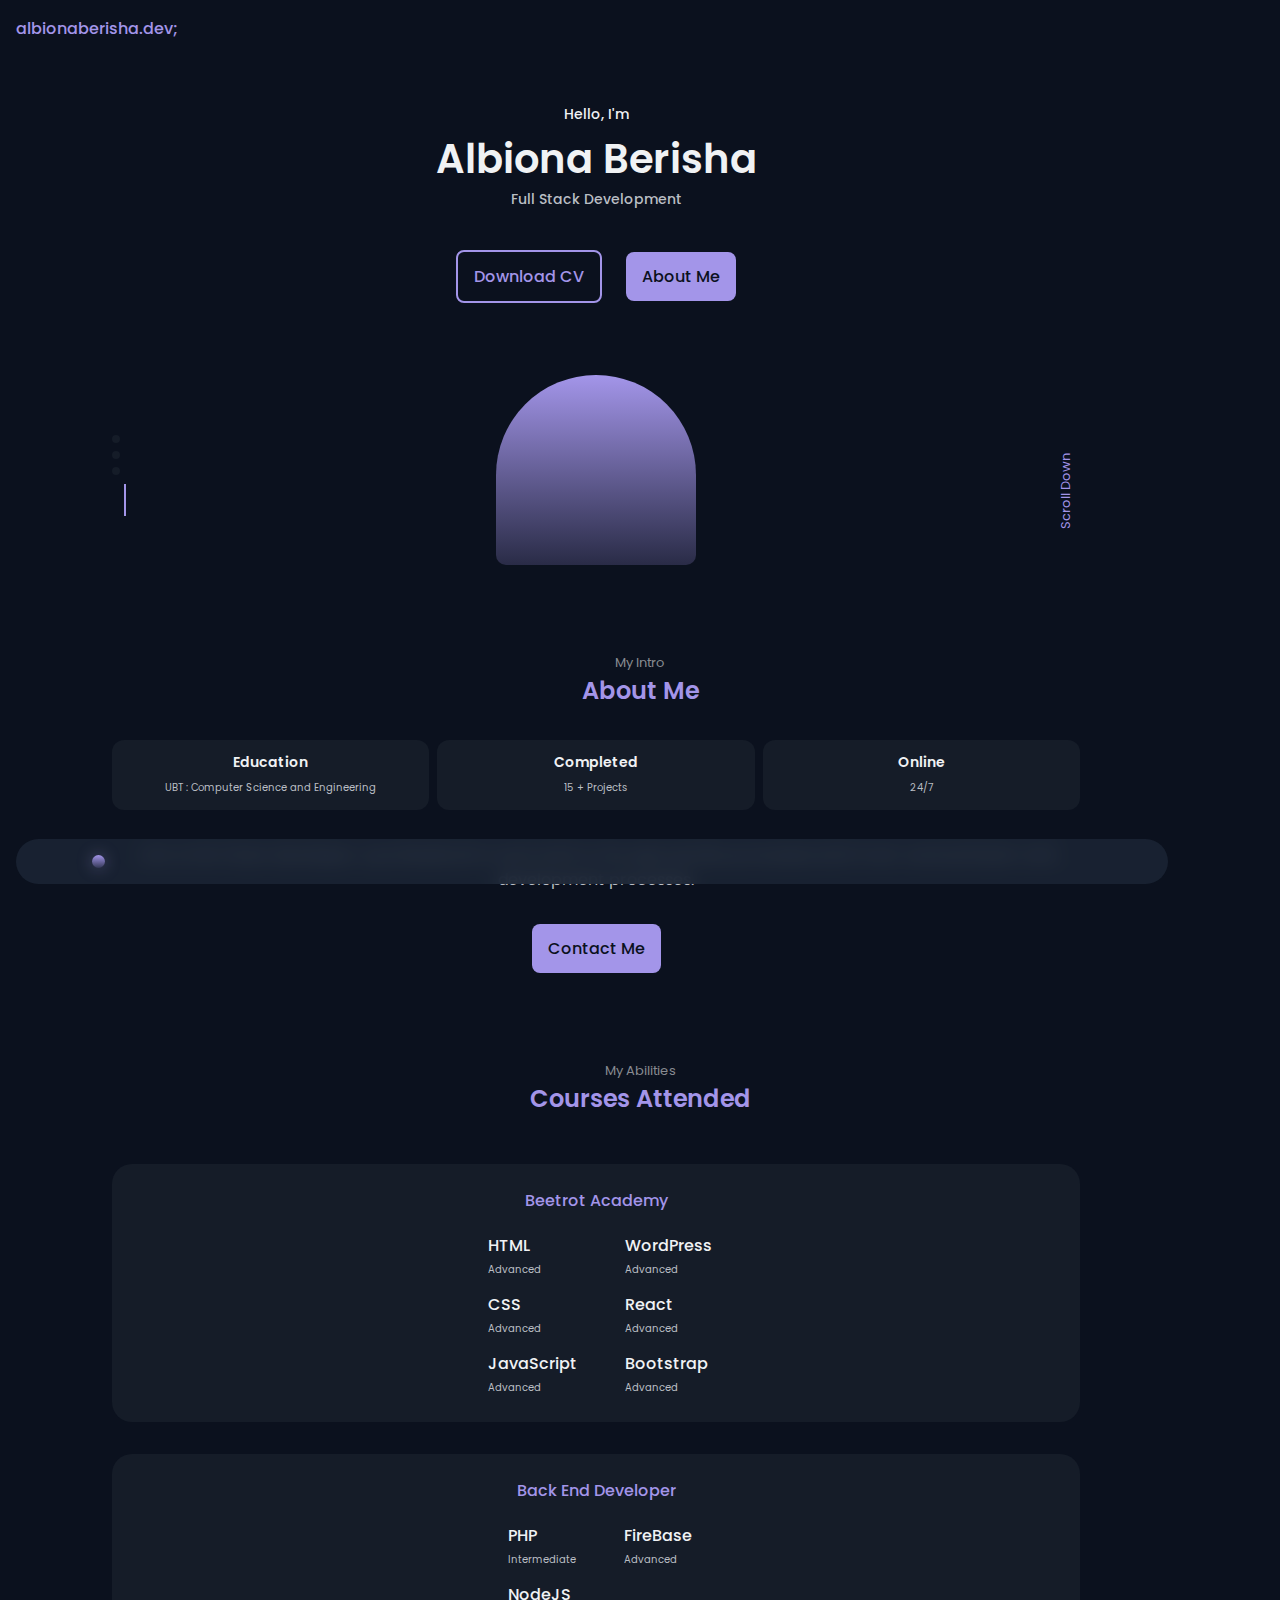
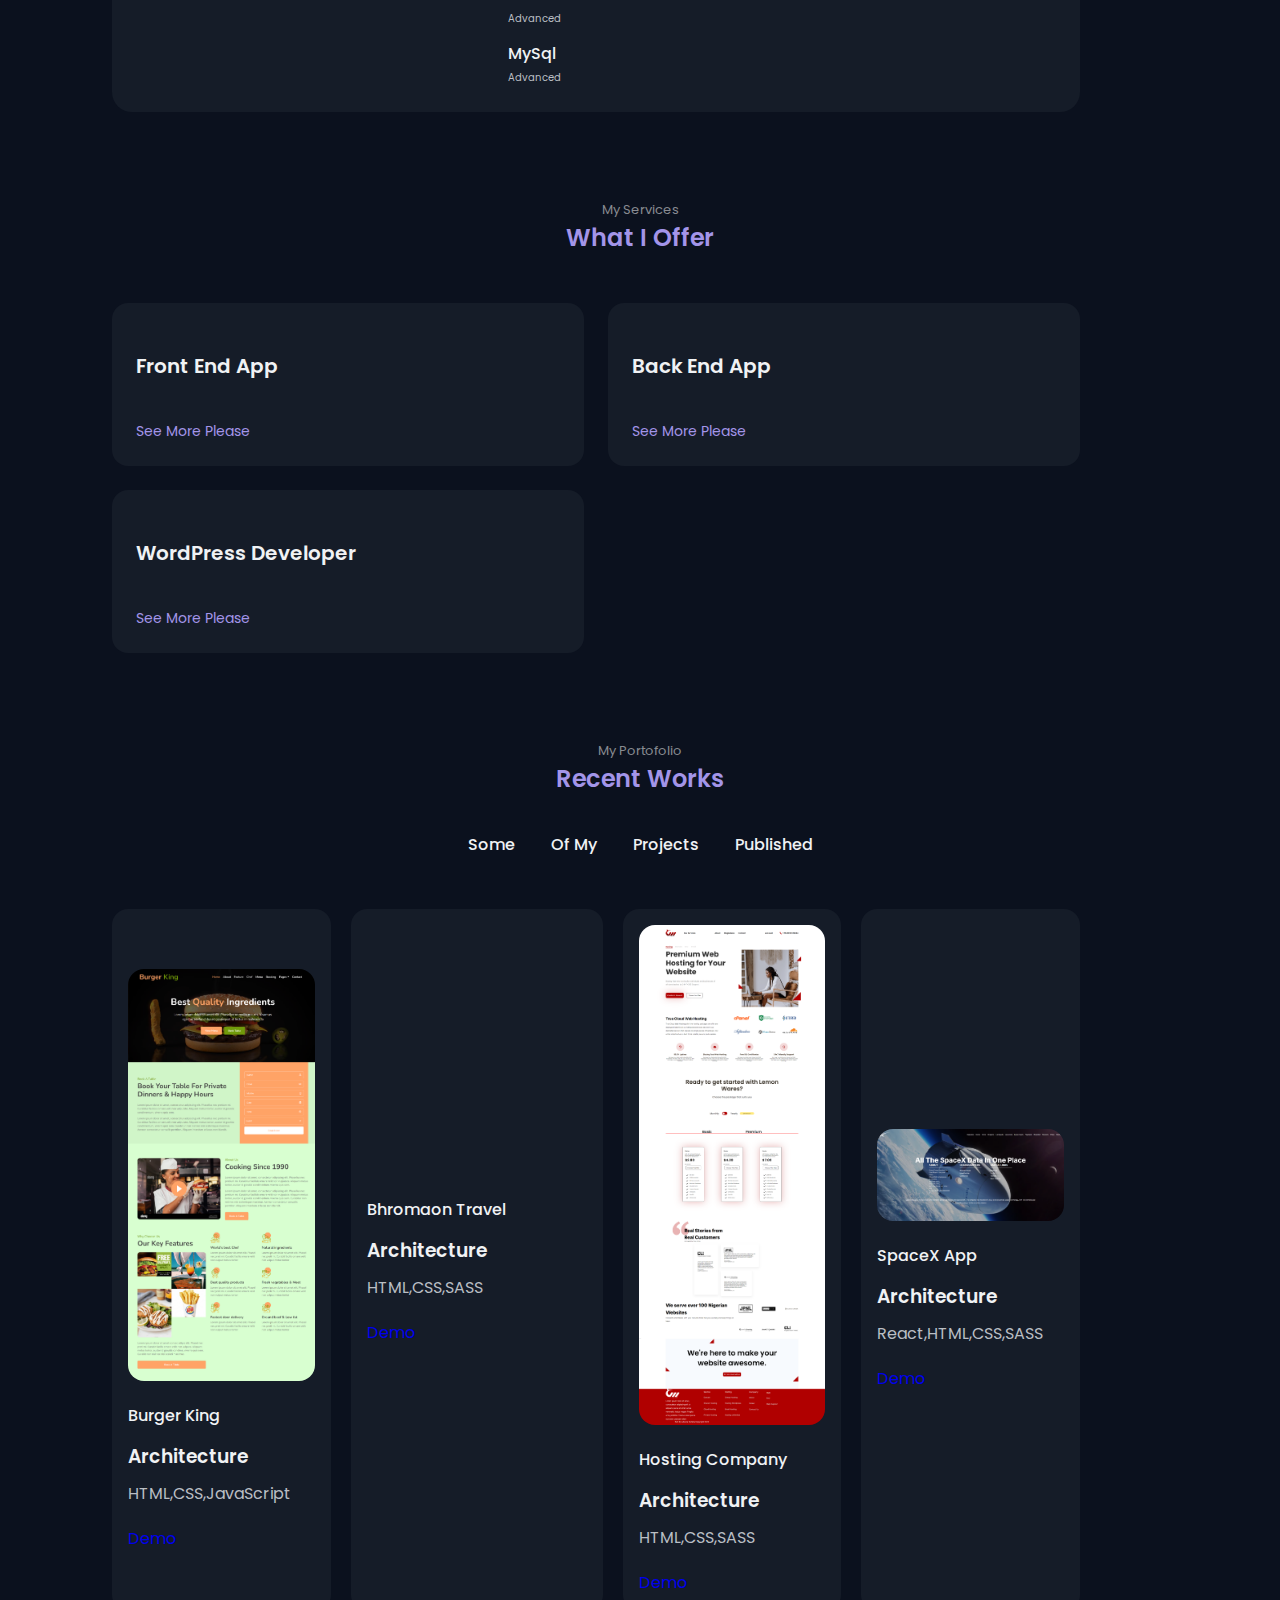
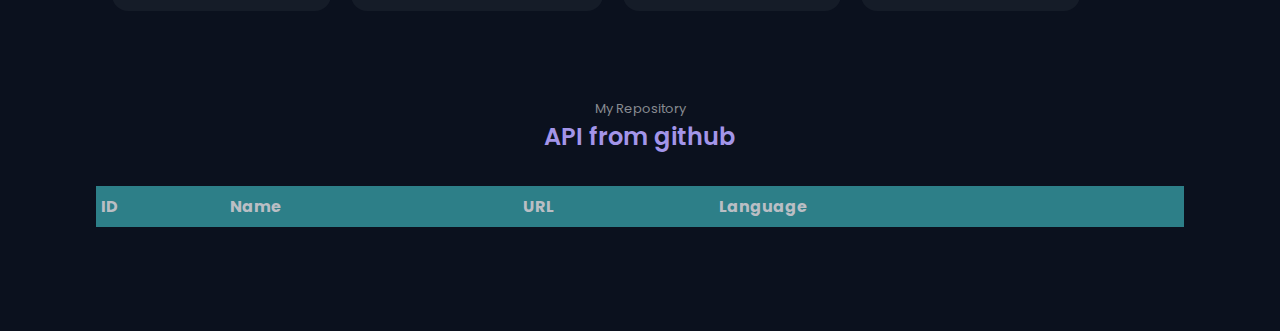
==== index.html @ b872ee8e "Table Api" ====
<!DOCTYPE html>
    <html lang="en">
    <head>
        <meta charset="UTF-8">
        <meta name="viewport" content="width=device-width, initial-scale=1.0">

        <!--=============== FAVICON ===============-->
        <link rel="shortcut icon" href="./assets/img/fav.png" type="image/x-icon">

        <!--=============== ICONS ===============-->
        <link rel="stylesheet" href="https://pro.fontawesome.com/releases/v5.10.0/css/all.css" integrity="sha384-AYmEC3Yw5cVb3ZcuHtOA93w35dYTsvhLPVnYs9eStHfGJvOvKxVfELGroGkvsg+p" crossorigin="anonymous"/>

        <!--=============== SWIPER CSS ===============-->
        <link rel="stylesheet" href="">

        <!--=============== CSS ===============-->
        <link rel="stylesheet" href="./assets/css/style.css">

        <title> Albiona Berisha Portofolio </title>
    </head>
    <body>
        <!--=============== HEADER ===============-->
        <header class="header" id="header">
            <nav class="nav container">
                <a href="#" class="nav__logo">albionaberisha.dev;</a>
                <div class="nav__menu">
                    <ul class="nav__list">

                        <li class="nav__item">
                            <a href="#home" class="nav__link active-link">
                                <i class="fal fa-home"></i>
                            </a>
                        </li>

                        <li class="nav__item">
                            <a href="#about" class="nav__link">
                                <i class="far fa-user"></i>
                            </a>
                        </li>

                        <li class="nav__item">
                            <a href="#skills" class="nav__link">
                                <i class="far fa-book"></i>
                            </a>
                        </li>
    

                        <li class="nav__item">
                            <a href="#contact" class="nav__link">
                                <i class="fad fa-comment-alt-lines"></i>
                             </a>
                        </li>
                    </ul>
                </div>
                 <!-- Theme change Button -->
                 <i class="fal fa-moon change-theme" id="theme-button"></i>
            </nav>
        </header>

        <!--=============== MAIN ===============-->
        <main class="main">
            <!--=============== HOME ===============-->
            <section class="home section" id="home">
                <div class="home__container container grid">
                    <div class="home__data">
                        <span class="home__greeting">Hello, I'm</span>
                        <h1 class="home__name">Albiona Berisha </h1>
                        <h3 class="home__education">Full Stack Development</h3>
                    
                        <div class="home__buttons">
                            <a download="" href="./assets/CV - Albiona Berisha.pdf" class="button button--ghost">
                                Download CV
                            </a>
                            <a href="#about" class="button">About Me</a>
                        </div>
                    </div>
                    <div class="home__handle">
                        <img src="./assets/img/portofolio.png" class="home__img" alt="">
                    </div>
                    <div class="home__social">
                        <a href="https://www.linkedin.com/in/albiona-berisha-888a7a249/" target="_blank" class="home__social-link">
                            <i class="fab fa-linkedin"></i>
                        </a>
                        <a href="https://github.com/Albiona19" target="_blank" class="home__social-link">
                            <i class="fab fa-github-square"></i>
                        </a>
                        <a href="" class="home__social-link">

                        </a>
                    </div>
                    <a href="#about" class="home__scroll">
                        <i class="fas fa-chevron-double-down home__scroll-icon"></i>
                        <span class="home__scroll-name">Scroll Down</span>
                    </a>
                </div>
                
            </section>
            
            <!--=============== ABOUT ===============-->
            <section class="about section" id="about">
                <div class="section__main">
                <span class="section__subtitle">My Intro</span>
                <h2 class="section__title">About Me</h2>
            </div>

                <div class="about__container container grid">
                    <!-- <img src="./assets/img/portofolio2.png" class="about__img" alt=""> -->

                    <div class="about__data">
                        <div class="about__info">
                            <div class="about__box">
                                <i class="fal fa-award about__icon"></i>
                                <h3 class="about__title">Education</h3>
                                <span class="about__subtitle">UBT : Computer Science and Engineering</span>
                            </div>

                            <div class="about__box">
                                <i class="far fa-briefcase about__icon"></i>
                                <h3 class="about__title">Completed</h3>
                                <span class="about__subtitle">15 + Projects</span>
                            </div>

                            <div class="about__box">
                                <i class="fas fa-headset about__icon"></i>
                                <h3 class="about__title">Online</h3>
                                <span class="about__subtitle">24/7</span>
                            </div>
                        </div>
                        <p class="about__description">
                            I am a Full-Stack developer, a professional to work both in the appropriate processes both front-end and back-end development processes.
                        </p>
                        <a href="#contact" class="button">Contact Me</a>
                    </div>
                </div>
                
            </section>

            <!--=============== SKILLS ===============-->
            <section class="skills section" id="skills">
                <span class="section__subtitle">My Abilities </span>
                <h2 class="section__title">Courses Attended</h2>


                <div class="skills_container container grid">
                    <div class="skills__content">
                    <h3 class="skills__title">Beetrot Academy</h3>

                    <div class="skills__box">
                        <div class="skills__group">
                            <div class="skills__data">
                                <i class="fab fa-html5"></i>

                                <div>
                                   <a href="https://html.com/" target="_blank"> <h3 class="skills__name">HTML</h3></a>
                                    <span class="skills__level">Advanced</span>
                                </div>
                            </div>

                            <div class="skills__data">
                                <i class="fab fa-css3-alt"></i>

                                <div>
                                   <a href="https://www.w3schools.com/Css/" target="_blank"> <h3 class="skills__name">CSS</h3></a>
                                    <span class="skills__level">Advanced</span>
                                </div>
                            </div>

                            <div class="skills__data">
                                <i class="fab fa-js"></i>

                                <div>
                                   <a href="https://www.javascript.com/" target="_blank"> <h3 class="skills__name">JavaScript</h3></a>
                                    <span class="skills__level">Advanced</span>
                                </div>
                            </div>
                        </div>
                        <div class="skills__group">
                            <div class="skills__data">
                                <i class="fab fa-wordpress"></i>

                                <div>
                                   <a href="https://wordpress.org/" target="_blank"> <h3 class="skills__name">WordPress</h3></a>
                                    <span class="skills__level">Advanced</span>
                                </div>
                            </div>
                            
                            <div class="skills__data">
                                <i class="fab fa-react"></i>

                                <div>
                                   <a href="https://learnreactjs.org/" target="_blank"><h3 class="skills__name">React</h3></a>
                                    <span class="skills__level">Advanced</span>
                                </div>
                            </div>

                            <div class="skills__data">
                                <i class="fab fa-bootstrap"></i>

                                <div>
                                   <a href="https://getbootstrap.com/" target="_blank"><h3 class="skills__name">Bootstrap</h3></a> 
                                    <span class="skills__level">Advanced</span>
                                </div>
                            </div>
                        </div>
                        
                    </div>
                </div>
                <div class="skills__content">
                    <h3 class="skills__title">Back End Developer</h3>

                    <div class="skills__box">
                        <div class="skills__group">
                            <div class="skills__data">
                                <i class="fab fa-php"></i>

                                <div>
                                   <a href="https://www.php.net/" target="_blank"> <h3 class="skills__name">PHP</h3></a>
                                    <span class="skills__level">Intermediate</span>
                                </div>
                            </div>

                            <div class="skills__data">
                                <i class="fab fa-node-js"></i>
                                <div>
                                   <a href="https://nodejs.org/en/" target="_blank"><h3 class="skills__name">NodeJS</h3></a>
                                    <span class="skills__level">Advanced</span>
                                </div>
                            </div>

                            <div class="skills__data">
                                <i class="fas fa-database"></i>

                                <div>
                                   <a href="https://www.mysql.com/" target="_blank"><h3 class="skills__name">MySql</h3></a>
                                    <span class="skills__level">Advanced</span>
                                </div>
                            </div>
                        </div>
                        <div class="skills__group">
                            <div class="skills__data">
                                <i class="fas fa-server"></i>

                                <div>
                                   <a href="https://firebase.google.com/" target="_blank"> <h3 class="skills__name">FireBase</h3></a>
                                    <span class="skills__level">Advanced</span>
                                </div>
                            </div>
                            
                        
                        </div>
                        
                    </div>
                </div>
                </div>
                
            </section>

            <!--=============== SERVICES ===============-->
            <section class="services section">
                <span class="section__subtitle">My Services</span>
                <h2 class="section__title">What I Offer</h2>

                <div class="services__container container grid">
                    <div class="services__card">
                        <h3 class="services__title">Front End App</h3>

                        <span class="services__button">
                            See More Please <i class="fas fa-arrow-right services__icon"></i>
                        </span>

                        <div class="services__modal">
                            <div class="service__modal-content">
                                <i class="far fa-times services__modal-close"></i>

                                <h3 class="services__modal-title">Front End App</h3>
                                <p class="services__modal-description">
                                    I followed training at Beetrot Academy for front end developer and was chosen as a junior, I completed various projects where we were activated for projects with html, css, js, react

                                </p>

                                <ul class="services__modal-list">
                                    <li class="services__modal-item">
                                        <i class="fad fa-check services__modal-icon"></i>
                                        <p class="services__modal-info">
                                            I create websites and web applications.
                                        </p>
                                    </li>

                                    <li class="services__modal-item">
                                        <i class="fad fa-check services__modal-icon"></i>
                                        <p class="services__modal-info">
                                            I develop the User Interface
                                        </p>
                                    </li>

                                    <li class="services__modal-item">
                                        <i class="fad fa-check services__modal-icon"></i>
                                        <p class="services__modal-info">
                                            Web Page Development
                                        </p>
                                    </li>

                                    <li class="services__modal-item">
                                        <i class="fad fa-check services__modal-icon"></i>
                                        <p class="services__modal-info">
                                            I design the website
                                        </p>
                                    </li>

                                    <li class="services__modal-item">
                                        <i class="fad fa-check services__modal-icon"></i>
                                        <p class="services__modal-info">
                                            And I know to work with frame works
                                        </p>
                                    </li>
                                </ul>
                            </div>
                        </div>
                    </div>
                    <div class="services__card">
                        <h3 class="services__title">Back End App</h3>

                        <span class="services__button">
                            See More Please <i class="fas fa-arrow-right services__icon"></i>
                        </span>

                        <div class="services__modal">
                            <div class="service__modal-content">
                                <i class="far fa-times services__modal-close"></i>

                                <h3 class="services__modal-title">Back End App</h3>
                                <p class="services__modal-description">
                                    I followed training at ICT for back end developer and was chosen as a junior, I completed various projects where we were activated for projects with php, mysql, nodejs

                                </p>

                                <ul class="services__modal-list">
                                    <li class="services__modal-item">
                                        <i class="fad fa-check services__modal-icon"></i>
                                        <p class="services__modal-info">
                                            I build an application
                                        </p>
                                    </li>

                                    <li class="services__modal-item">
                                        <i class="fad fa-check services__modal-icon"></i>
                                        <p class="services__modal-info">
                                            I maintain an application
                                        </p>
                                    </li>

                                    <li class="services__modal-item">
                                        <i class="fad fa-check services__modal-icon"></i>
                                        <p class="services__modal-info">
                                            I debug an application
                                        </p>
                                    </li>

                                    <li class="services__modal-item">
                                        <i class="fad fa-check services__modal-icon"></i>
                                        <p class="services__modal-info">
                                            I i come up with the solutions and write the code to make all of this happen.
                                        </p>
                                    </li>
                                </ul>
                            </div>
                        </div>
                    </div>
                    <div class="services__card">
                        <h3 class="services__title">WordPress Developer</h3>

                        <span class="services__button">
                            See More Please <i class="fas fa-arrow-right services__icon"></i>
                        </span>

                        <div class="services__modal">
                            <div class="service__modal-content">
                                <i class="far fa-times services__modal-close"></i>

                                <h3 class="services__modal-title">Word Press Developer</h3>
                                <p class="services__modal-description">
                                    I followed training at Udemy for wordpress developer, I completed various projects where we were activated for projects with html, css, js, php, elementor etc.

                                </p>

                                <ul class="services__modal-list">
                                    <li class="services__modal-item">
                                        <i class="fad fa-check services__modal-icon"></i>
                                        <p class="services__modal-info">
                                            I build websites
                                        </p>
                                    </li>

                                    <li class="services__modal-item">
                                        <i class="fad fa-check services__modal-icon"></i>
                                        <p class="services__modal-info">
                                            I know to work with themes,plugins, widgets etc.
                                        </p>
                                    </li>

                                    <li class="services__modal-item">
                                        <i class="fad fa-check services__modal-icon"></i>
                                        <p class="services__modal-info">
                                            I design the website
                                        </p>
                                    </li>
                                </ul>
                            </div>
                        </div>
                    </div>
                </div>
                
            </section>

            <!--=============== WORK ===============-->
            <section class="work section" id="work">
                <span class="section__subtitle">My Portofolio</span>
                <h2 class="section__title">Recent Works</h2>


                <div class="work__filters">
                    <span class="work__item">Some</span>
                    <span class="work__item">Of My</span>
                    <span class="work__item">Projects</span>
                    <span class="work__item">Published</span>
                </div>

                <div class="work__container container grid">
                    <div class="work__card">
                        <img src="./assets/img/BurgerKing.png" class="work__image" alt="">

                        <h3 class="work__title">Burger King</h3>
                        <h3 class="work__h3">Architecture</h3>
                            <p class="about__section">HTML,CSS,JavaScript</p>

                        <a href="" class="work__button">
                           <a href="https://albiona-burgerking.netlify.app/" target="_blank"> Demo  <i class="far fa-arrow-right work__icon"></i></a>
                        </a>


                    </div>
                    <div class="work__card">
                        <img src="./assets/img/travel.png" class="work__image" alt="">

                        <h3 class="work__title">Bhromaon Travel</h3>
                        <h3 class="work__h3">Architecture</h3>
                            <p class="about__section">HTML,CSS,SASS</p>

                        <a href="" class="work__button">
                            

                          <a href="https://albionaberisha-bhromaon.netlify.app/" target="_blank"> Demo  <i class="far fa-arrow-right work__icon"></i></a> 
                        </a>


                    </div>
                    <div class="work__card">
                        <img src="./assets/img/hosting.png" class="work__image" alt="">

                        <h3 class="work__title">Hosting Company</h3>
                        <h3 class="work__h3">Architecture</h3>
                            <p class="about__section">HTML,CSS,SASS</p>

                        <a href="" class="work__button">
                           <a href="https://albionaberisha-hosting.netlify.app/" target="_blank"> Demo  <i class="far fa-arrow-right work__icon"></i></a>
                        </a>


                    </div>
                    <div class="work__card">
                        <img src="./assets/img/spacex.png" class="work__image" alt="">

                        <h3 class="work__title">SpaceX App</h3>
                        <h3 class="work__h3">Architecture</h3>
                            <p class="about__section">React,HTML,CSS,SASS</p>

                        <a href="" class="work__button">
                           <a href="https://albiona19.github.io/spaceX-App/" target="_blank"> Demo  <i class="far fa-arrow-right work__icon"></i></a>
                        </a>


                    </div>
                </div>
                
            </section>

            <!--=============== GITHUB ===============-->
            <section class="table section">
                <span class="section__subtitle">My Repository</span>
                <h2 class="section__title">API from github</h2>
                <div class="table-responsive">
                    <table class="table table-bordered">
                      <thead>
                        <tr class="table-info">
                          <th scope="col">ID</th>
                          <th scope="col">Name</th>
                          <th scope="col">URL</th>
                          <th scope="col">Language</th>
                        </tr>
                      </thead>
                      <tbody>
                        <!-- 
                          <tr>
                            <td>...</td>
                            <td>...</td>
                            <td>...</td>
                            <td>...</td>
                          </tr> 
                        -->
                      </tbody>
                    </table>
                  </div>
                </div>
                
            </section>

            <!--=============== CONTACT ===============-->
            <section class="contact section" id="contact">
                
            </section>
        </main>

        <!--=============== FOOTER ===============-->
        <footer class="footer">
            
        </footer>

        <!--=============== SCROLLREVEAL ===============-->
        <script src=""></script>

        <!--=============== SWIPER JS ===============-->
        <script src=""></script>

        <!--=============== MIXITUP FILTER ===============-->
        <script src=""></script>
        <!-- jquery cdn  -->
        <script src="https://code.jquery.com/jquery-2.2.4.min.js"></script>
        <!--=============== MAIN JS ===============-->
        <script src="./assets/js/script.js"></script>
    </body>
</html>
---- assets/css/style.css ----
/*=============== GOOGLE FONTS ===============*/
@import url("https://fonts.googleapis.com/css2?family=Poppins:wght@400;500;600&display=swap");

/*=============== VARIABLES CSS ===============*/
:root {
  --header-height: 3.5rem;

  /*========== Colors ==========*/
  /*Color mode HSL(hue, saturation, lightness)*/
  /*
        Purple: hsl(250, 66%, 75%)
        Blue: hsl(207, 90%, 72%)
        Pink: hsl(356, 66%, 75%)
        Teal: hsl(174, 63%, 62%)
  */
  --first-hue: 250;
  --sat: 66%;
  --lig: 75%;
  --second-hue: 219;
  --first-color: hsl(var(--first-hue), var(--sat), var(--lig));
  --first-color-alt: hsl(var(--first-hue), var(--sat), 71%); /* -4% */
  --title-color: hsl(var(--second-hue), 15%, 95%);
  --text-color: hsl(var(--second-hue), 8%, 75%);
  --text-color-light: hsl(var(--second-hue), 4%, 55%);
  --body-color: hsl(var(--second-hue), 48%, 8%);
  --container-color: hsl(var(--second-hue), 32%, 12%);

  /*========== Font and typography ==========*/
  /*.5rem = 8px | 1rem = 16px ...*/
  --body-font: 'Poppins', sans-serif;
  --biggest-font-size: 1.75rem;
  --h1-font-size: 1.5rem;
  --h2-font-size: 1.25rem;
  --h3-font-size: 1rem;
  --normal-font-size: .938rem;
  --small-font-size: .813rem;
  --smaller-font-size: .75rem;
  --tiny-font-size: .625rem;

  /*========== Font weight ==========*/
  --font-medium: 500;
  --font-semibold: 600;

  /*========== z index ==========*/
  --z-tooltip: 10;
  --z-fixed: 100;
  --z-modal: 1000;
}

/* Responsive typography */
@media screen and (min-width: 968px) {
  :root {
    --biggest-font-size: 2.5rem;
    --h1-font-size: 2.25rem;
    --h2-font-size: 1.5rem;
    --h3-font-size: 1.25rem;
    --normal-font-size: 1rem;
    --small-font-size: .875rem;
    --smaller-font-size: .813rem;
  }
}

/*=============== BASE ===============*/
* {
  box-sizing: border-box;
  max-width: 1700px;
  margin: 0;
}

html {
  scroll-behavior: smooth;
}

body,
button,
input,
textarea {
  font-family: var(--body-font);
  font-size: var(--normal-font-size);
}

body {
  background-color: var(--body-color);
  color: var(--text-color);
  transition: .4s;
}

h1, h2, h3 {
  color: var(--title-color);
  font-weight: var(--font-semibold);
}

ul {
  list-style: none;
}

a {
  text-decoration: none;
}

button {
  cursor: pointer;
  border: none;
  outline: none;
}

img {
  max-width: 100%;
  height: auto;
}

/*=============== THEME ===============*/


/*========== Variables Dark theme ==========*/


/*========== 
    Color changes in some parts of 
    the website, in light theme
==========*/


/*=============== REUSABLE CSS CLASSES ===============*/
.container {
  max-width: 968px;
  margin-left: 1rem;
  margin-right: 1rem;
}

.grid {
  display: grid;
  gap: 1.25rem;
}

.main {
  overflow: hidden;
}

.section {
  padding: 4.5rem 6rem 1rem;
}

.section__title, 
.section__subtitle {
  text-align: center;
}

.section__title {
  font-size: var(--h2-font-size);
  color: var(--first-color);
  margin-bottom: 2rem;
}

.section__subtitle {
  display: block;
  font-size: var(--smaller-font-size);
  color: var(--text-color-light);
}

/*=============== HEADER & NAV===============*/
.header{
    position: fixed;
    top: 0;
    left: 0;
    width: 100%;
    background-color: var(--body-color);
    z-index: var(--z-fixed);
}

.nav{
    height: var(--header-height);
    display: flex;
    justify-content: space-between;
    align-items: center;
}
.nav__logo{
    color: var(--first-color);
    font-weight: var(--font-medium);
    transition:  .4s;
}
.nav__logo:hover{
    color: var(--first-color-alt);
}

.nav__menu{
    position: fixed;
    bottom:  1rem;
    background-color: hsla(var(--second-hue), 32%, 16% , .8);
    width: 90%;
    border-radius: 4rem;
    padding: 1rem 2.25rem;
    backdrop-filter: blur(10px);
}
.nav__list{
    display: flex;justify-content: space-between;
    align-items: center;
    justify-content: space-between;
}
.nav__link{
    color: var(--text-color);
    font-size: 1.25rem;
    padding: .4rem;
    display: flex;
    border-radius: 5rem;
}
/* Active link */
.active-link{
    background: linear-gradient(180deg,
    hsla(var(--first-hue), var(--sat), var(--lig), 1),
    hsla(var(--first-hue), var(--sat), var(--lig), .2)
    
    );
box-shadow: 0 0 16px hsla(var(--first-hue), var(--sat), var(--lig), .4);



}

/* Change background header */
.scroll-header{
  box-shadow: 0 4px 4px hsla(0, 0%, 4%, .3);
}


/*=============== HOME ===============*/
.home__container{
  position: relative;
  row-gap: 4.5rem;
  padding-top: 2rem;

}
.home__data{
  text-align: center;
}
.home__greeting,
.home__education{
  font-size: var(--small-font-size);
  font-weight: var(--font-medium);
}
.home__greeting{
  display: block;
  color: var(--title-color);
  margin-bottom:  .25rem;
}
.home__education{
  color: var(--text-color);
  margin-bottom: 2.5rem;
}
.home__name{
  font-size: var(--biggest-font-size);
}
.home__img{
  width: 200px;

}
.home__handle{
  justify-self: center;
  width: 200px;
  height: 190px;
  background: linear-gradient(180deg,
  hsla(var(--first-hue), var(--sat),var(--lig), 1),
  hsla(var(--first-hue), var(--sat), var(--lig), .2)
  );

  border-radius: 10rem 10rem 1rem 1rem;
  display: flex;
  align-items: flex-end;
  justify-content: center;
  overflow: hidden;
}
.home__buttons{
  display: flex;
  justify-content: center;
  align-items: center;
  gap: 1.5rem;
}
.home__social,
.home__scroll{
  position: absolute;
}
.home__social{
  bottom: 5rem;
  left: 0;
  display: grid;
  row-gap: .5rem;
}
.home__social-link{
  width: max-content;
  background-color: var(--container-color);
  color: var(--first-color);
  padding: .25rem;
  border-radius: .25rem;
  display: flex;
  font-size: 1rem;
  transition: .4s;
}
.home__social-link:hover{
  background-color: var(--first-color);
  color: #fff;
}
.home__social::after{
  content: '';
  width: 32px;
  height: 2px;
  background-color: var(--first-color);
  transform: rotate(90deg) translate(16px, 3px);
}

.home__scroll{
  color: var(--first-color);
  right: -1.5rem;
  bottom: 4rem;
  display: grid;
  row-gap: 2.25rem;
  justify-items: center;
}
.home__scroll-icon{
  font-size: 1.25rem;
}
.home__scroll-name{
  font-size: var(--smaller-font-size);
  transform: rotate(-90deg);
}


/*=============== BUTTONS ===============*/
.button{
  display: inline-block;
  background-color: var(--first-color);
  color: var(--body-color);
  padding:  .75rem 1rem;
  border-radius:  .5rem;
  font-weight: var(--font-medium);
  transition:  .4s;
}
.button:hover{
  background-color: var(--first-color-alt);
  color: var(--body-color);
}
.button--ghost{
  background-color: transparent;
  border: 2px solid var(--first-color);
  color: var(--first-color);

}


/*=============== ABOUT ===============*/
.section__main{
  text-align: center;
}
.about__container{
  row-gap: 2.5rem;
}
.about__img{
  width: 160px;
  border-radius: 1.5rem;
  justify-self: center;
  justify-content: center;
}
.about__data{
  text-align: center;
}
.about__info{
  display: grid;
  grid-template-columns: repeat(3, 1fr);
  gap: .5rem;
  margin-bottom: 2rem;
}

.about__box{
  background-color: var(--container-color);
  border-radius: .75rem;
  padding: .75rem .5rem;
}
.about__icon{
  font-size: 1.5rem;
  color: var(--first-color);
  margin-bottom: .5rem;
}
.about__title{
  font-size: var(--small-font-size);
}
.about__subtitle{
  font-size: var(--tiny-font-size);
}
.about__description{
  margin-bottom: 2rem;
}

/*=============== SKILLS ===============*/
.skills_container{
  row-gap: 2rem;
  padding-top: 1rem;
}
.skills__content{
  background-color: var(--container-color);
  padding: 1.5rem;
  border-radius: 1.25rem;
}

.skills__title{
  font-size: var(--normal-font-size);
  font-weight: var(--font-medium);
  color: var(--first-color);
  text-align: center;
  margin-bottom: 1.5rem;
}
.skills__box{
  display: flex;
  justify-content: center;
  column-gap: 2.5rem;
}
.skills__group{
  display: grid;
  align-content: flex-start;
  row-gap: 1rem;
}
.skills__data{
  display: flex;
  column-gap: .5rem;
}
.skills .fa-html5,
.fa-css3-alt,
.fa-js,
.fa-wordpress,
.fa-react,
.fa-bootstrap,
.fa-php,
.fa-node-js,
.fa-database,
.fa-server{
  font-size: 1rem;
  color: var(--first-color);
}
.skills__name{
  font-size: var(--normal-font-size);
  font-weight: var(--font-medium);
  line-height: 18px;
}

.skills__level{
  font-size: var(--tiny-font-size);
}

/*=============== SERVICES ===============*/
.services__container{
  grid-template-columns: repeat(2, 1fr);
  gap: 1.5rem;
  padding-top: 1rem;
}
.services__card{
  background-color: var(--container-color);
  padding: 3rem 1.5rem 1.5rem;
  border-radius: 1rem;
}

.services__title{
  font-size: var(--h3-font-size);
  margin-bottom: 2.5rem;
}
.services__button{
  color: var(--first-color);
  font-size: var(--small-font-size);
  display: flex;
  align-items: center;
  column-gap: .25rem;
  cursor: pointer;
}
.services__button:hover .services__icon{
  transform: translateX(.25rem);
}
.services__icon{
  font-size: 1rem;
  transition: .4s;
}
/* Services modal */
.services__modal{
  position: fixed;
  inset: 0;
  background-color: hsla(var(--second-hue), 28%, 16%, .7);
  padding: 2rem 1rem;
  display: grid;
  place-items: center;
  visibility: hidden;
  opacity: 0;
  transition: .4s;
  z-index: var(--z-modal);
}
.service__modal-content{
  position: relative;
  background-color: var(--body-color);
  padding: 4.5rem 1.5rem 2.5rem;
  border-radius: 1.5rem;
}

.services__modal-title,
.services__modal-description{
  text-align: center;
}

.services__modal-title{
  font-size: var(--h3-font-size);
  color: var(--first-color);
  margin-bottom: 1rem;
}
.services__modal-description{
  font-size: var(--small-font-size);
  margin-bottom: 2rem;

}

.services__modal-list{
  display: grid;
  row-gap: .75rem;
}
.services__modal-item{
  display: flex;
  align-items: center;
  column-gap: .5rem;
}
.services__modal-icon{
  font-size: 1.5rem;
  color: var(--first-color);
}
.services__modal-info{
  font-size: var(--small-font-size);
}
.services__modal-close{
  position: absolute;
  top: 1.5rem;
  right: 1.5rem;
  font-size: var(--first-color);
  cursor: pointer;
}

/*Active modal*/
.active-modal{
  opacity: 1;
  visibility: visible;
}

/*=============== WORK ===============*/
.work__container{
  display: flex;
  padding-top: 1rem;
}
.work__filters{
  display: flex;
  justify-content: center;
  align-items: center;
  column-gap: .75rem;
  margin-bottom: 2rem;
}

.work__item{
  cursor: pointer;
  color: var(--title-color);
  padding: .25rem .75rem;
  font-weight: var(--font-medium);
  border-radius: .5rem;
}

.work__card{
  width: 320px;
  background-color: var(--container-color);
  padding: 1rem;
  display: flex;
  gap: 10px;
  border-radius: 1rem;
  flex-direction: column;
  align-content: center;
  justify-content: center;
}

.work__image{
  width: 220px;
  border-radius: 1rem;
  margin-bottom: .75rem;
}

.work__title{
  font-size: var(--normal-font-size);
  font-weight: var(--font-medium);
  margin-bottom: .25rem;
}
.work__button{
  width: max-content;
  color: var(--first-color);
  font-size: var(--small-font-size);
  display: flex;
  align-items: center;
  column-gap: .25rem;
}

.work__button:hover .work_icon{
  transform: translateX(.25rem);
}

.work__icon{
  font-size: 1rem;
  transition: .4s;
}
/* Giithub Repositories*/

table {
  border-collapse: collapse;
  width: 100%;
}
th,
td {
  text-align: left;
  padding: 8px 5px;
}
tr:nth-child(even) {
  background-color: #6eeccf;
}
tr:nth-child(odd) {
  background-color: #2d7f88;
}

/*=============== TESTIMONIAL ===============*/


/* Swiper class */


/*=============== CONTACT ===============*/


/*=============== FOOTER ===============*/


/*=============== SCROLL BAR ===============*/


/*=============== BREAKPOINTS ===============*/
/* For small devices */


/* For medium devices */


/* For large devices */
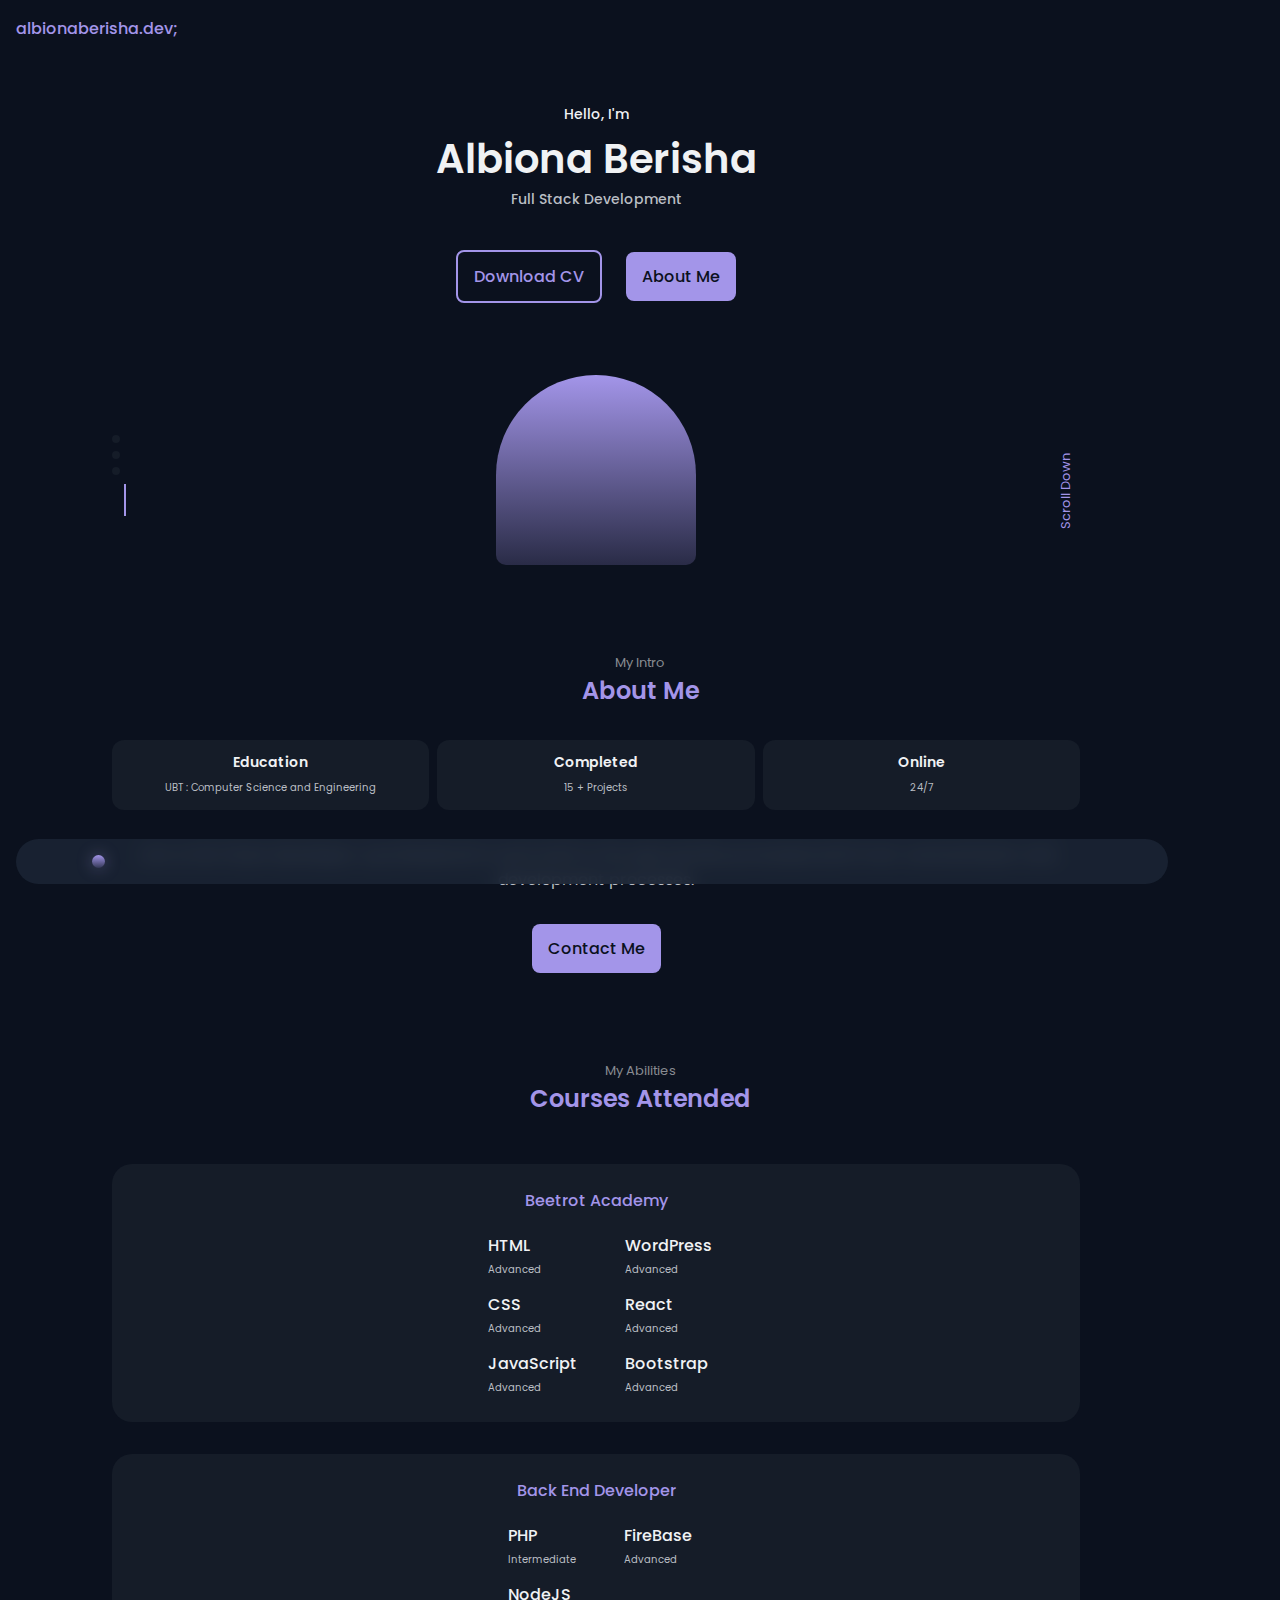
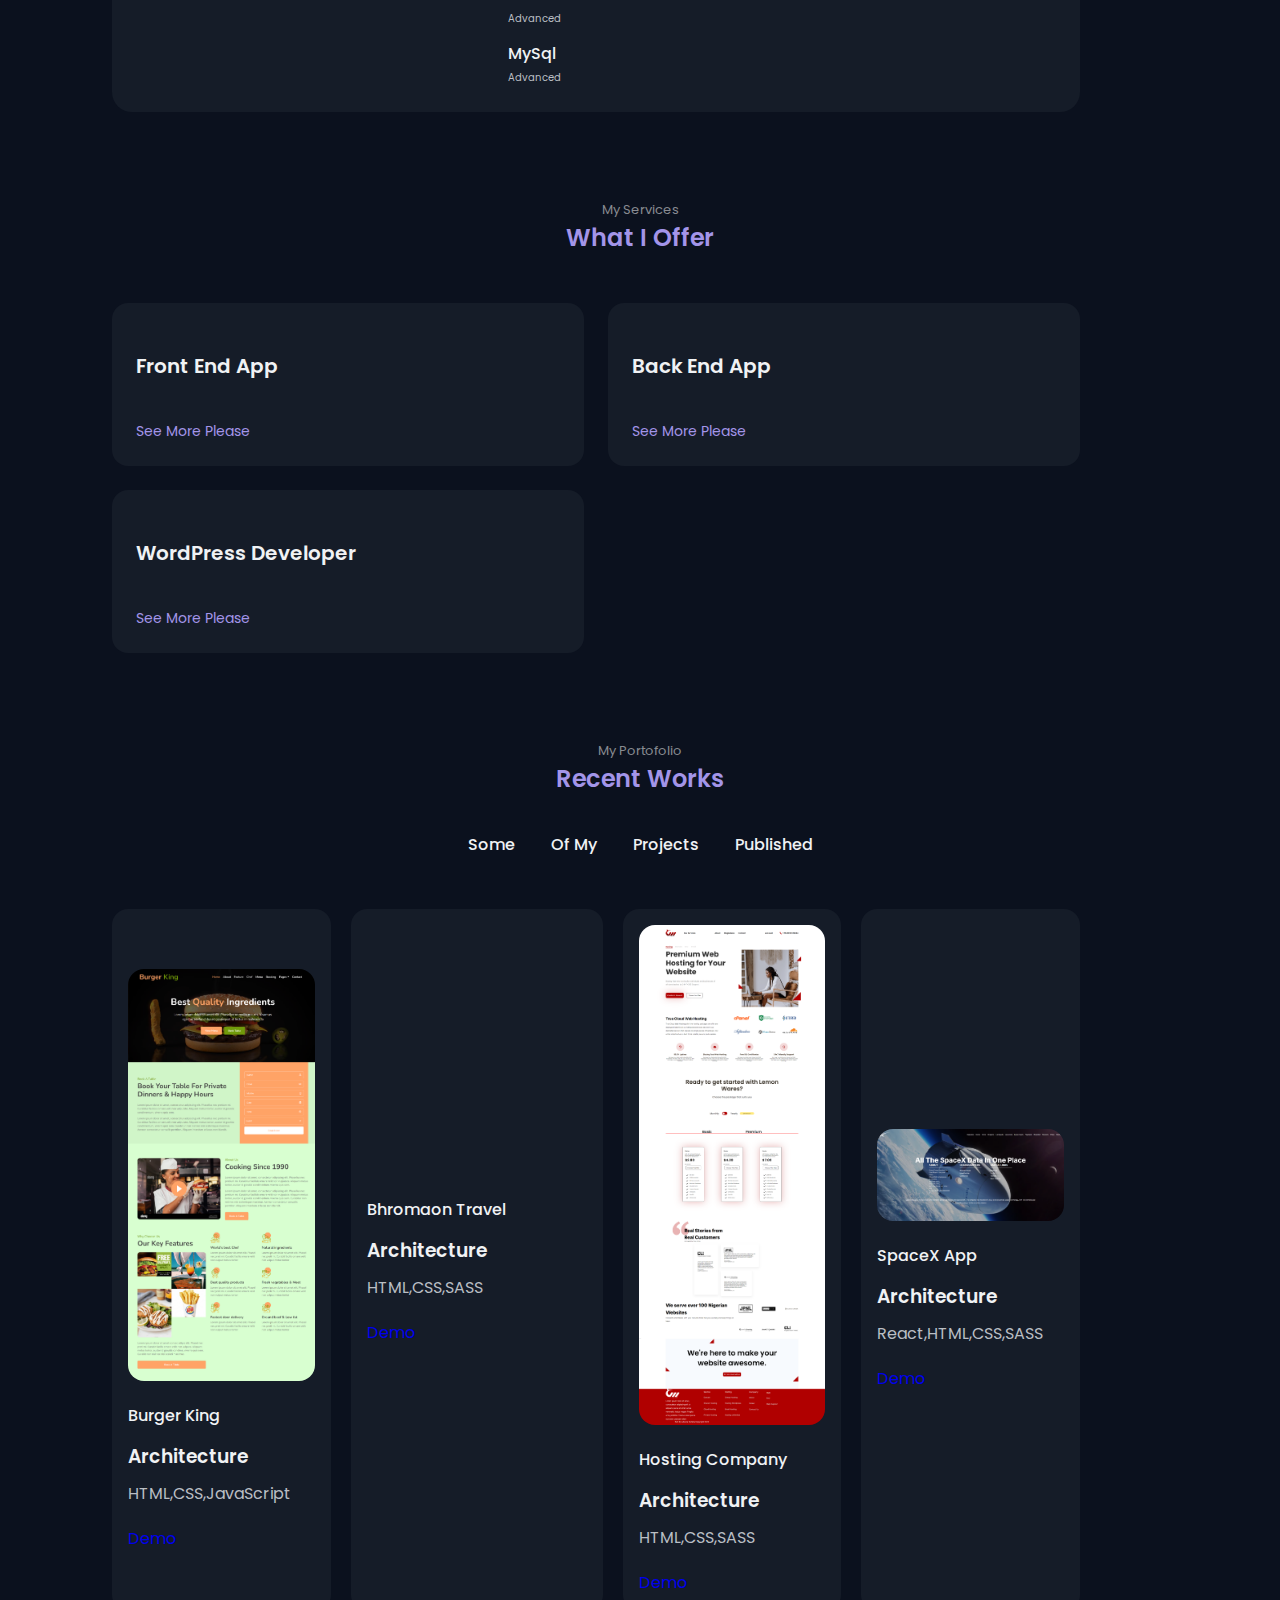
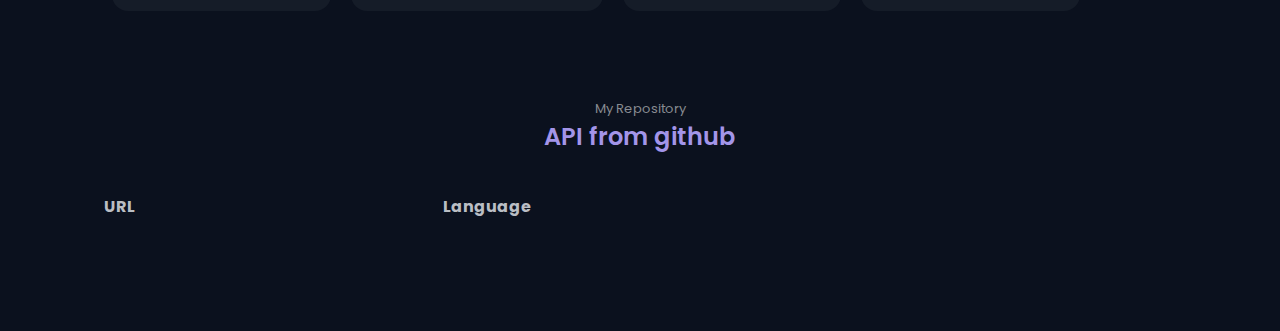
==== commit 981b44e9: "styled table" ====
--- a/index.html
+++ b/index.html
@@ -492,8 +492,8 @@
                     <table class="table table-bordered">
                       <thead>
                         <tr class="table-info">
-                          <th scope="col">ID</th>
-                          <th scope="col">Name</th>
+                          <!-- <th scope="col">ID</th>
+                          <th scope="col">Name</th> -->
                           <th scope="col">URL</th>
                           <th scope="col">Language</th>
                         </tr>
--- a/assets/css/style.css
+++ b/assets/css/style.css
@@ -608,17 +608,13 @@
   border-collapse: collapse;
   width: 100%;
 }
-th,
-td {
+
+th, td {
   text-align: left;
-  padding: 8px 5px;
-}
-tr:nth-child(even) {
-  background-color: #6eeccf;
-}
-tr:nth-child(odd) {
-  background-color: #2d7f88;
-}
+  padding: 8px;
+}
+
+tr:nth-child(even) {background-color: hsl(var(--first-hue), var(--sat), 71%)}
 
 /*=============== TESTIMONIAL ===============*/
 
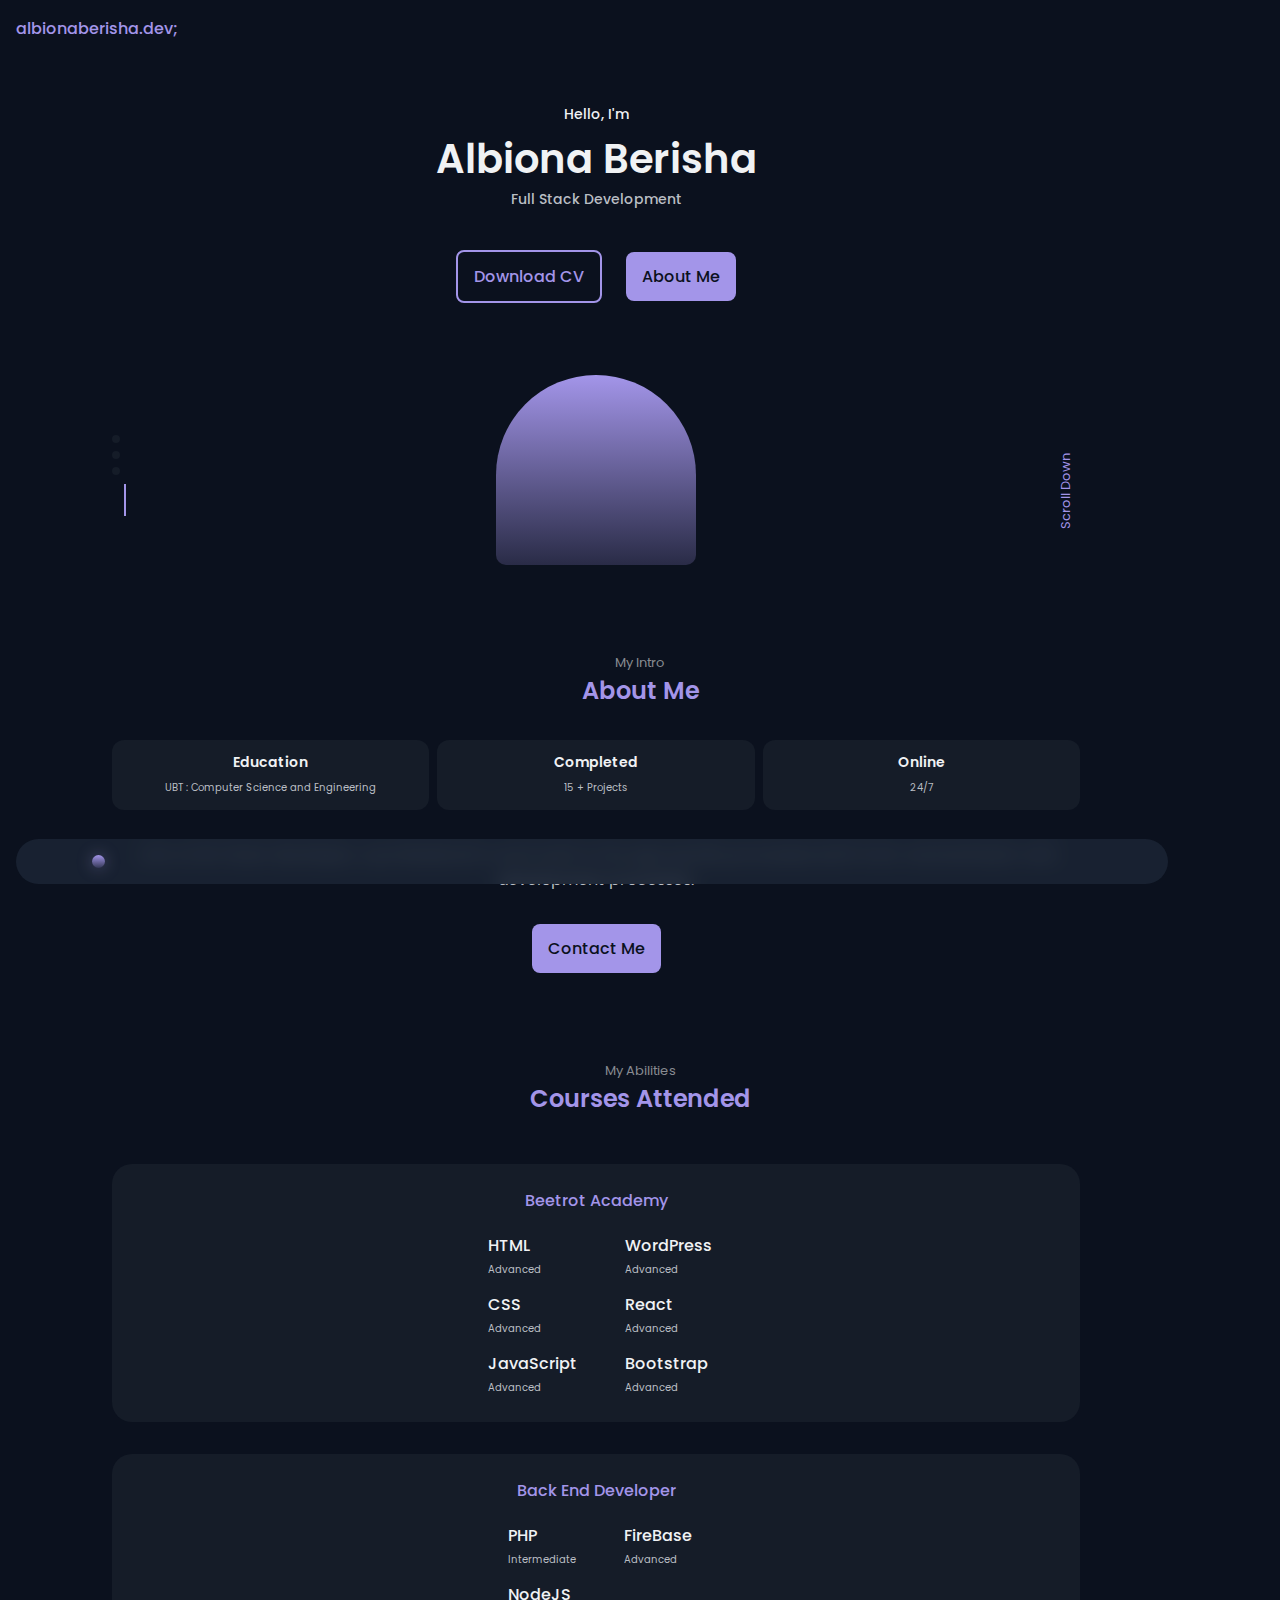
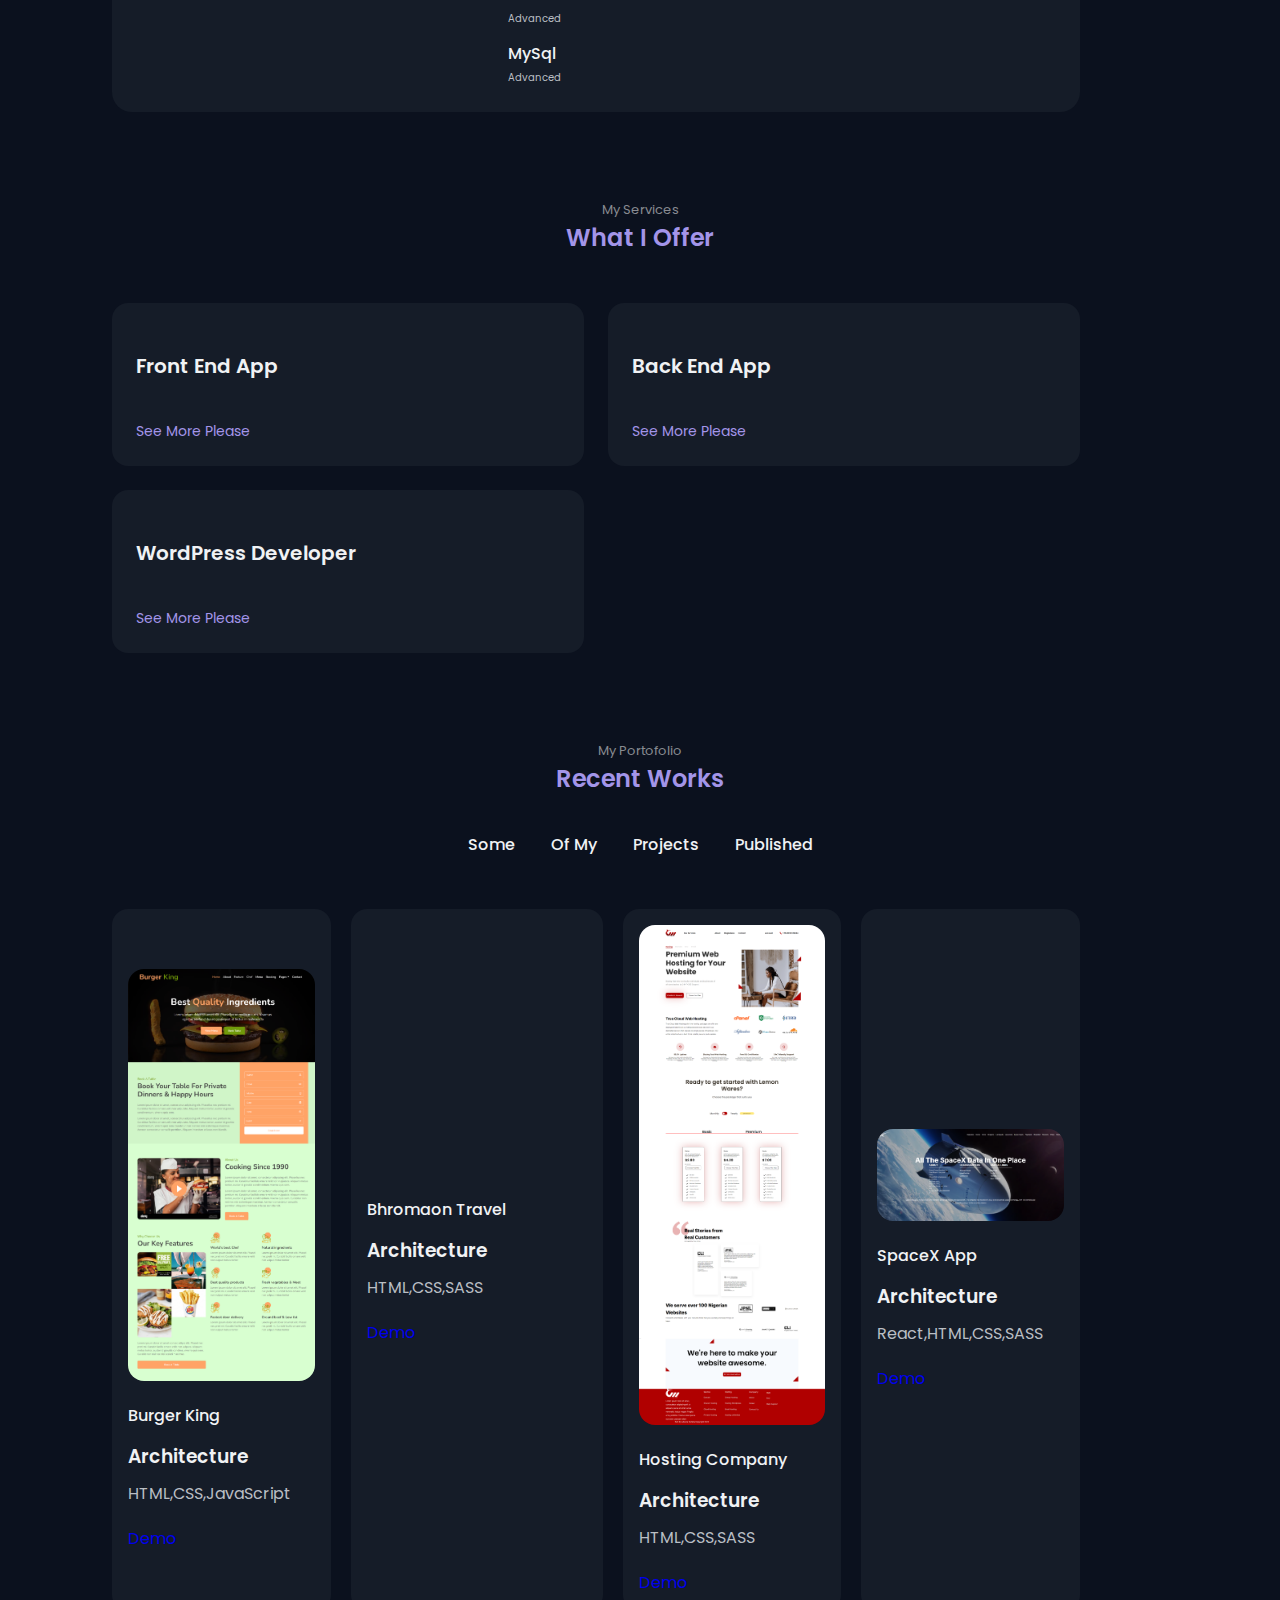
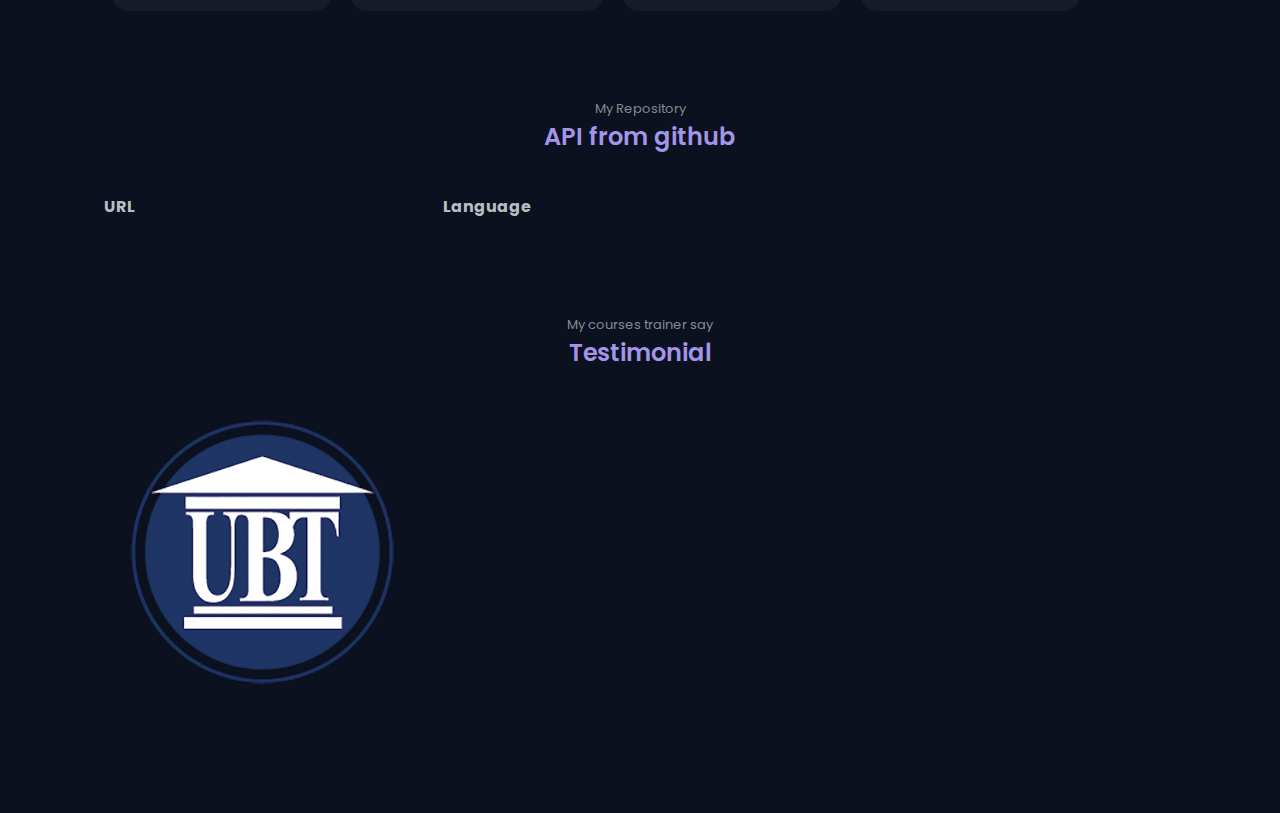
==== commit b97e5e5f: "Testimonial started to edited" ====
--- a/index.html
+++ b/index.html
@@ -513,6 +513,15 @@
                 </div>
                 
             </section>
+            <section class="testimonial section" id="testimonial">
+                <span class="section__subtitle">My courses trainer say </span>
+                <h2 class="section__title">Testimonial</h2>
+
+
+                <div class="testimonials__container container">
+                    <img src="./assets/img/testimonal3.png" alt="" class="testimonial__img">
+                </div>
+            </section>
 
             <!--=============== CONTACT ===============-->
             <section class="contact section" id="contact">
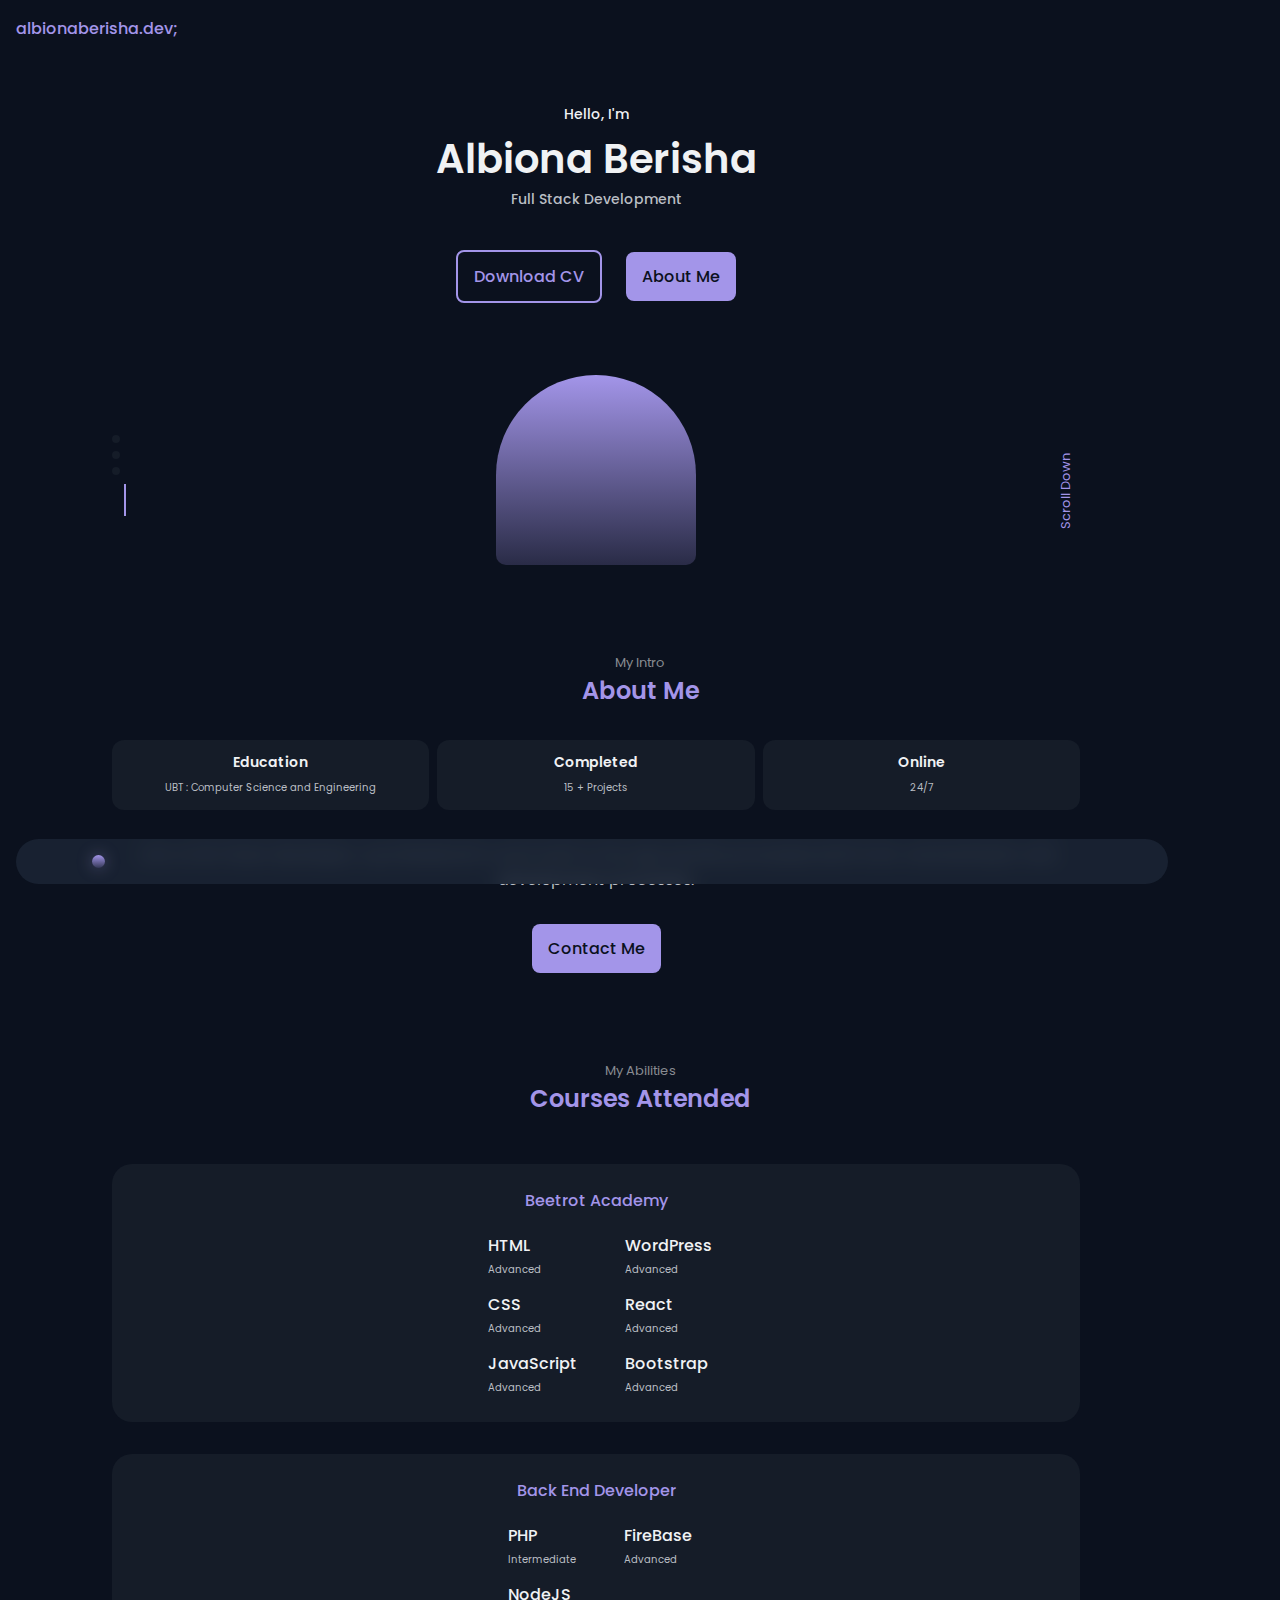
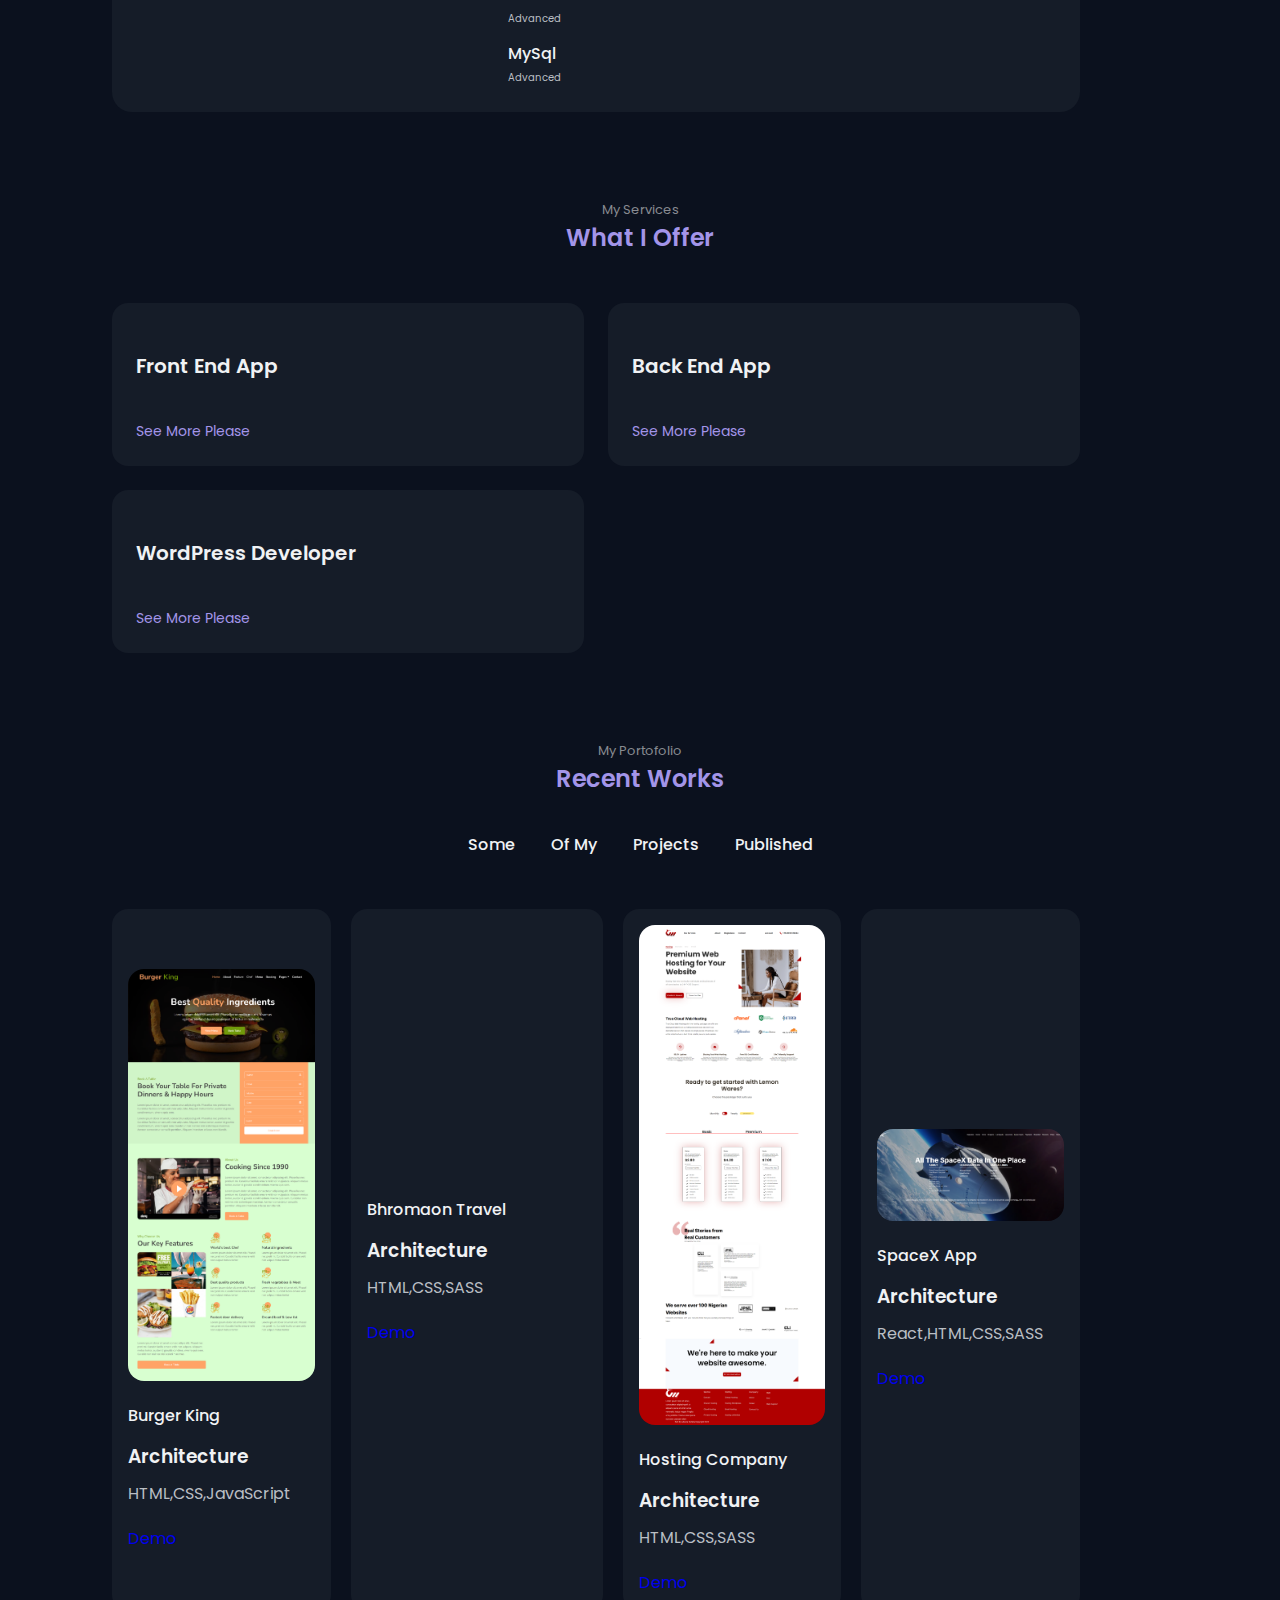
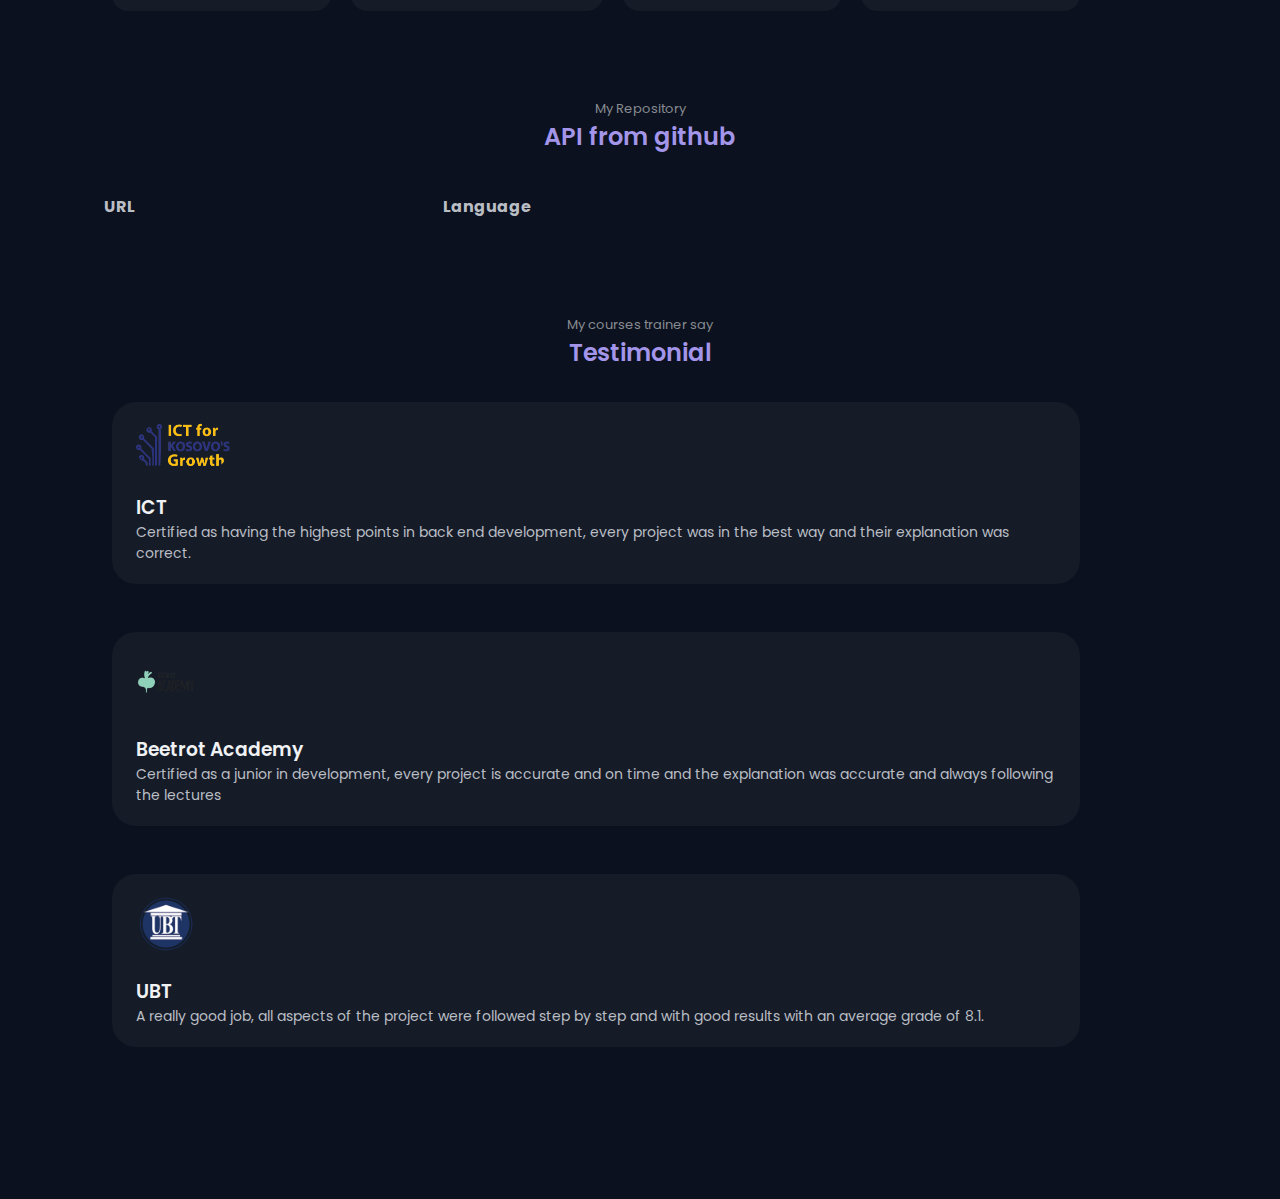
==== commit 5cf4108b: "testimonial finished" ====
--- a/index.html
+++ b/index.html
@@ -11,7 +11,7 @@
         <link rel="stylesheet" href="https://pro.fontawesome.com/releases/v5.10.0/css/all.css" integrity="sha384-AYmEC3Yw5cVb3ZcuHtOA93w35dYTsvhLPVnYs9eStHfGJvOvKxVfELGroGkvsg+p" crossorigin="anonymous"/>
 
         <!--=============== SWIPER CSS ===============-->
-        <link rel="stylesheet" href="">
+        <link rel="stylesheet" href="./assets/css/swiper-bundle.min.css">
 
         <!--=============== CSS ===============-->
         <link rel="stylesheet" href="./assets/css/style.css">
@@ -518,9 +518,43 @@
                 <h2 class="section__title">Testimonial</h2>
 
 
-                <div class="testimonials__container container">
+                <div class="testimonials__container container swiper">
+                <div class="swiper-wrapper">
+                 <div class="testimonial__card swiper-slide">
+                    <img src="./assets/img/testimonial2.png" alt="" class="testimonial__img img1">
+
+
+
+                    <h3 class="testimonial__name">ICT</h3>
+                    <p class="testimonial__description">
+                        Certified as having the highest points in back end development, every project was in the best way and their explanation was correct.
+                    </p>
+                 </div>
+                 <div class="testimonial__card swiper-slide">
+                    <img src="./assets/img/testimonal1.png" alt="" class="testimonial__img">
+
+
+
+                    <h3 class="testimonial__name">Beetrot Academy</h3>
+                    <p class="testimonial__description">
+                        Certified as a junior in development, every project is accurate and on time and the explanation was accurate and always following the lectures                    </p>
+                 </div>
+
+                 <div class="testimonial__card swiper-slide">
                     <img src="./assets/img/testimonal3.png" alt="" class="testimonial__img">
-                </div>
+
+
+
+                    <h3 class="testimonial__name">UBT</h3>
+                    <p class="testimonial__description">
+                        A really good job, all aspects of the project were
+                        followed step by step and with good results with an average grade of 8.1.
+                    </p>
+                 </div>
+                </div>
+                <div class="swiper-pagination"></div>
+                </div>
+
             </section>
 
             <!--=============== CONTACT ===============-->
@@ -538,7 +572,7 @@
         <script src=""></script>
 
         <!--=============== SWIPER JS ===============-->
-        <script src=""></script>
+        <script src="./assets/js/swiper-bundle.min.js"></script>
 
         <!--=============== MIXITUP FILTER ===============-->
         <script src=""></script>
--- a/assets/css/style.css
+++ b/assets/css/style.css
@@ -617,9 +617,32 @@
 tr:nth-child(even) {background-color: hsl(var(--first-hue), var(--sat), 71%)}
 
 /*=============== TESTIMONIAL ===============*/
+.testimonial__card{
+  background-color: var(--container-color);
+  padding: 1.25rem 1.5rem;
+  border-radius: 1.5rem;
+  margin-bottom: 3rem;
+}
+.testimonial__img{
+  width: 60px;
+  border-radius: 3rem;
+  margin-bottom: 1rem;
+}
+.testimonial__description{
+  font-size: var(--small-font-size);
+}
+.img1{
+  width: 94px;
+}
 
 
 /* Swiper class */
+.swiper-pagination-bullet{
+  background-color: var(--text-color-light);
+}
+.swiper-pagination-bullet-active{
+  background-color: var(--first-color);
+}
 
 
 /*=============== CONTACT ===============*/
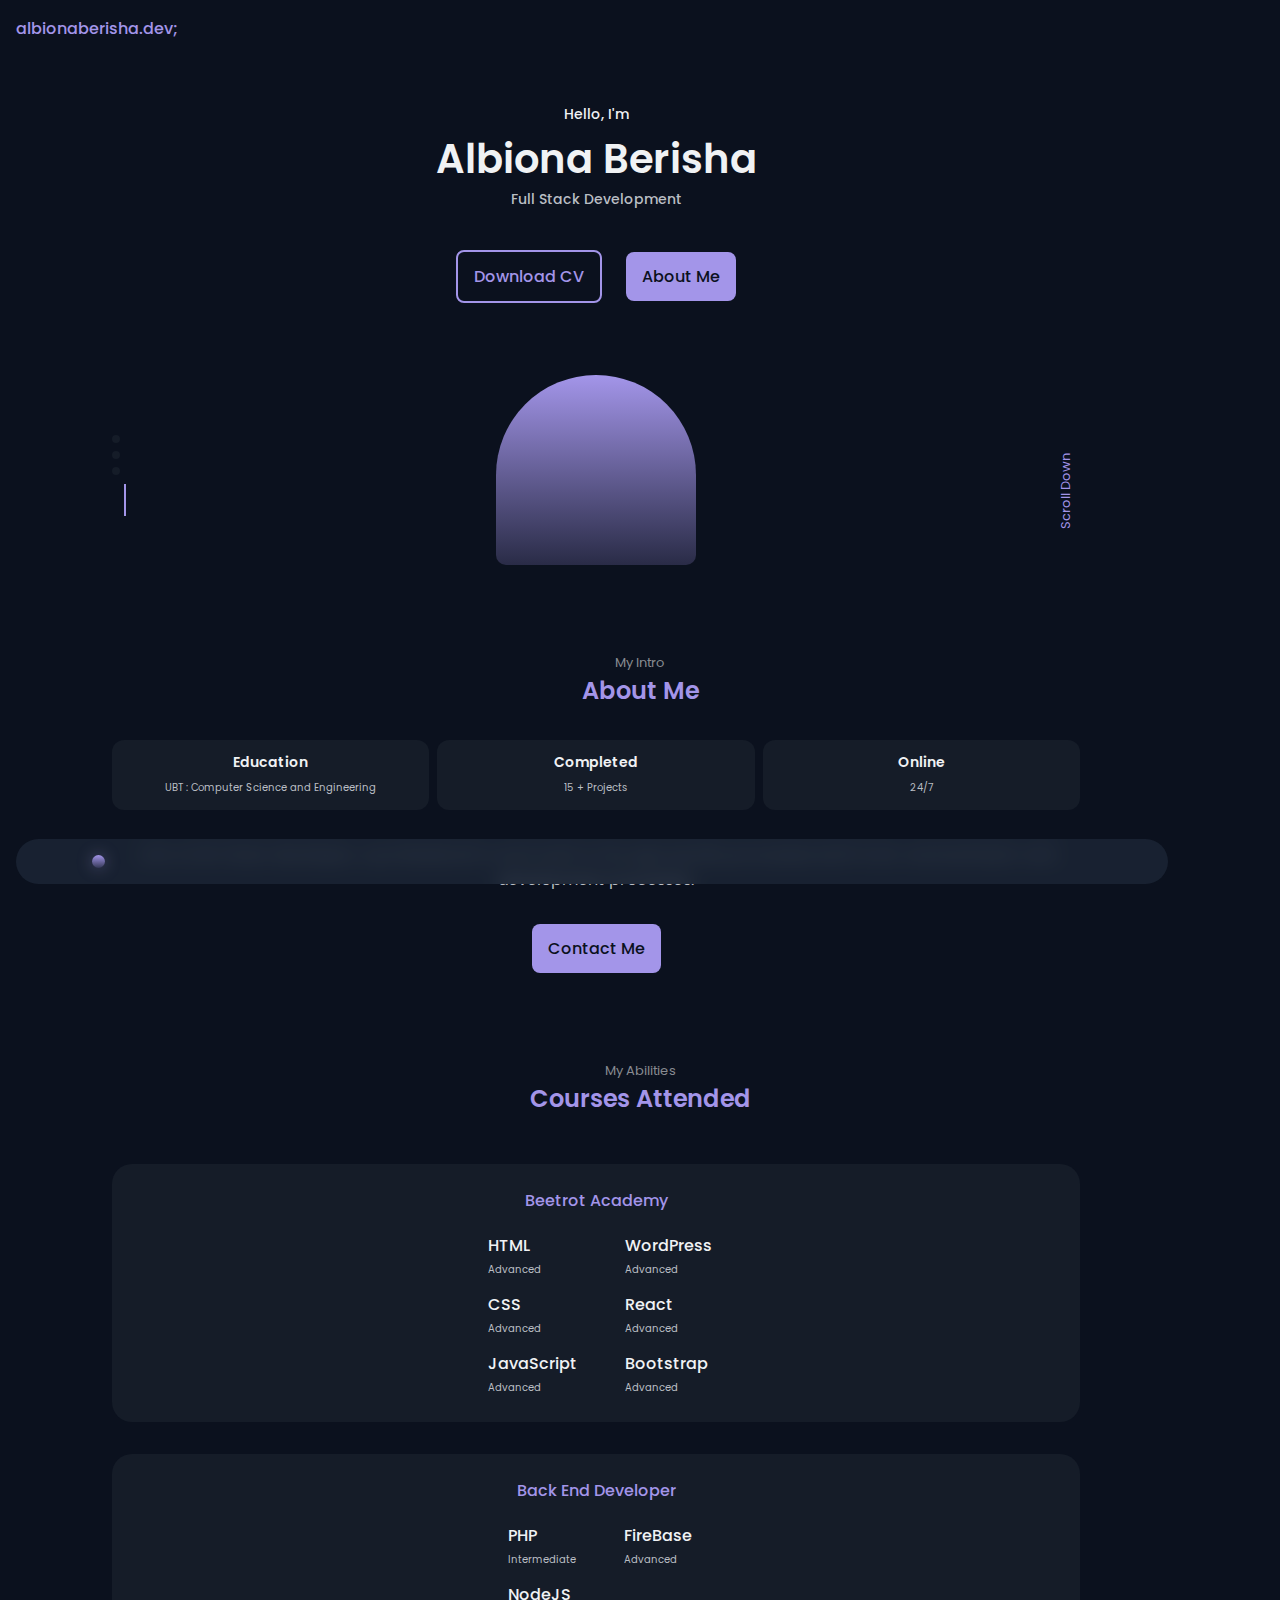
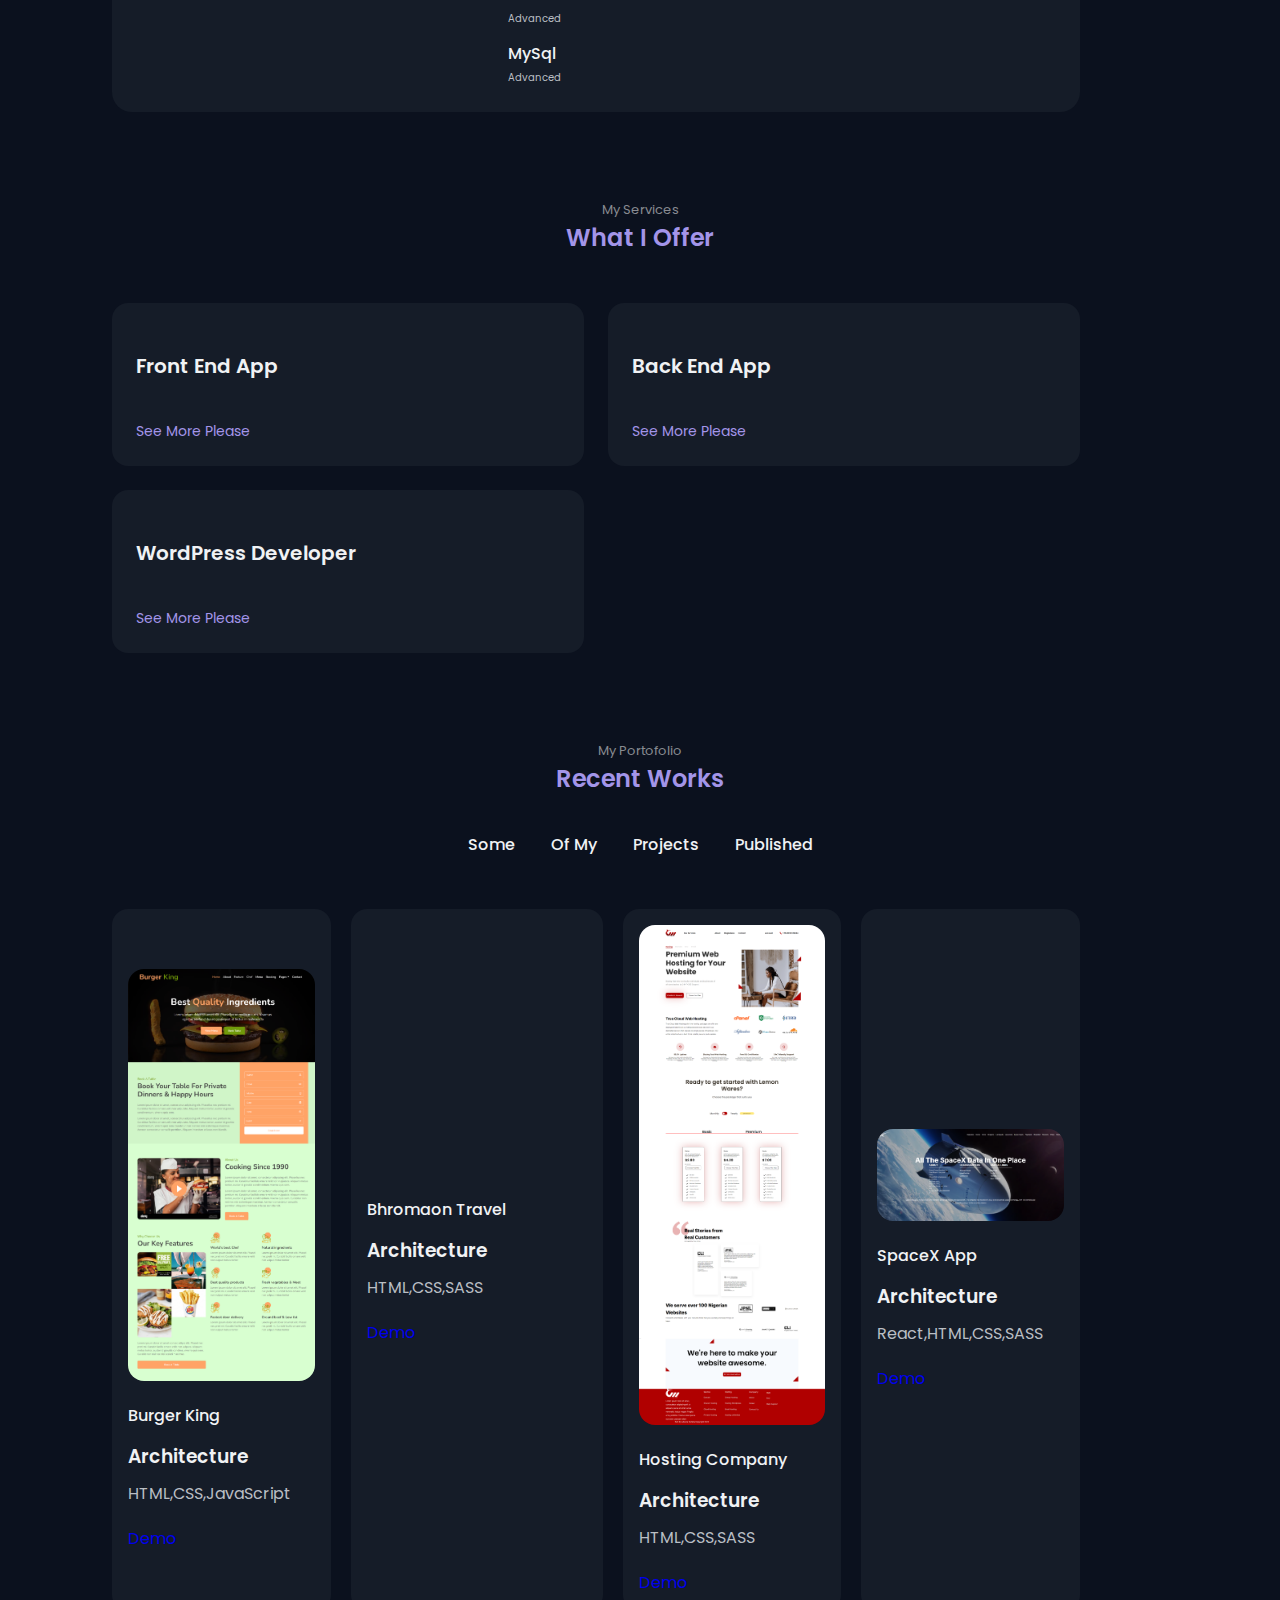
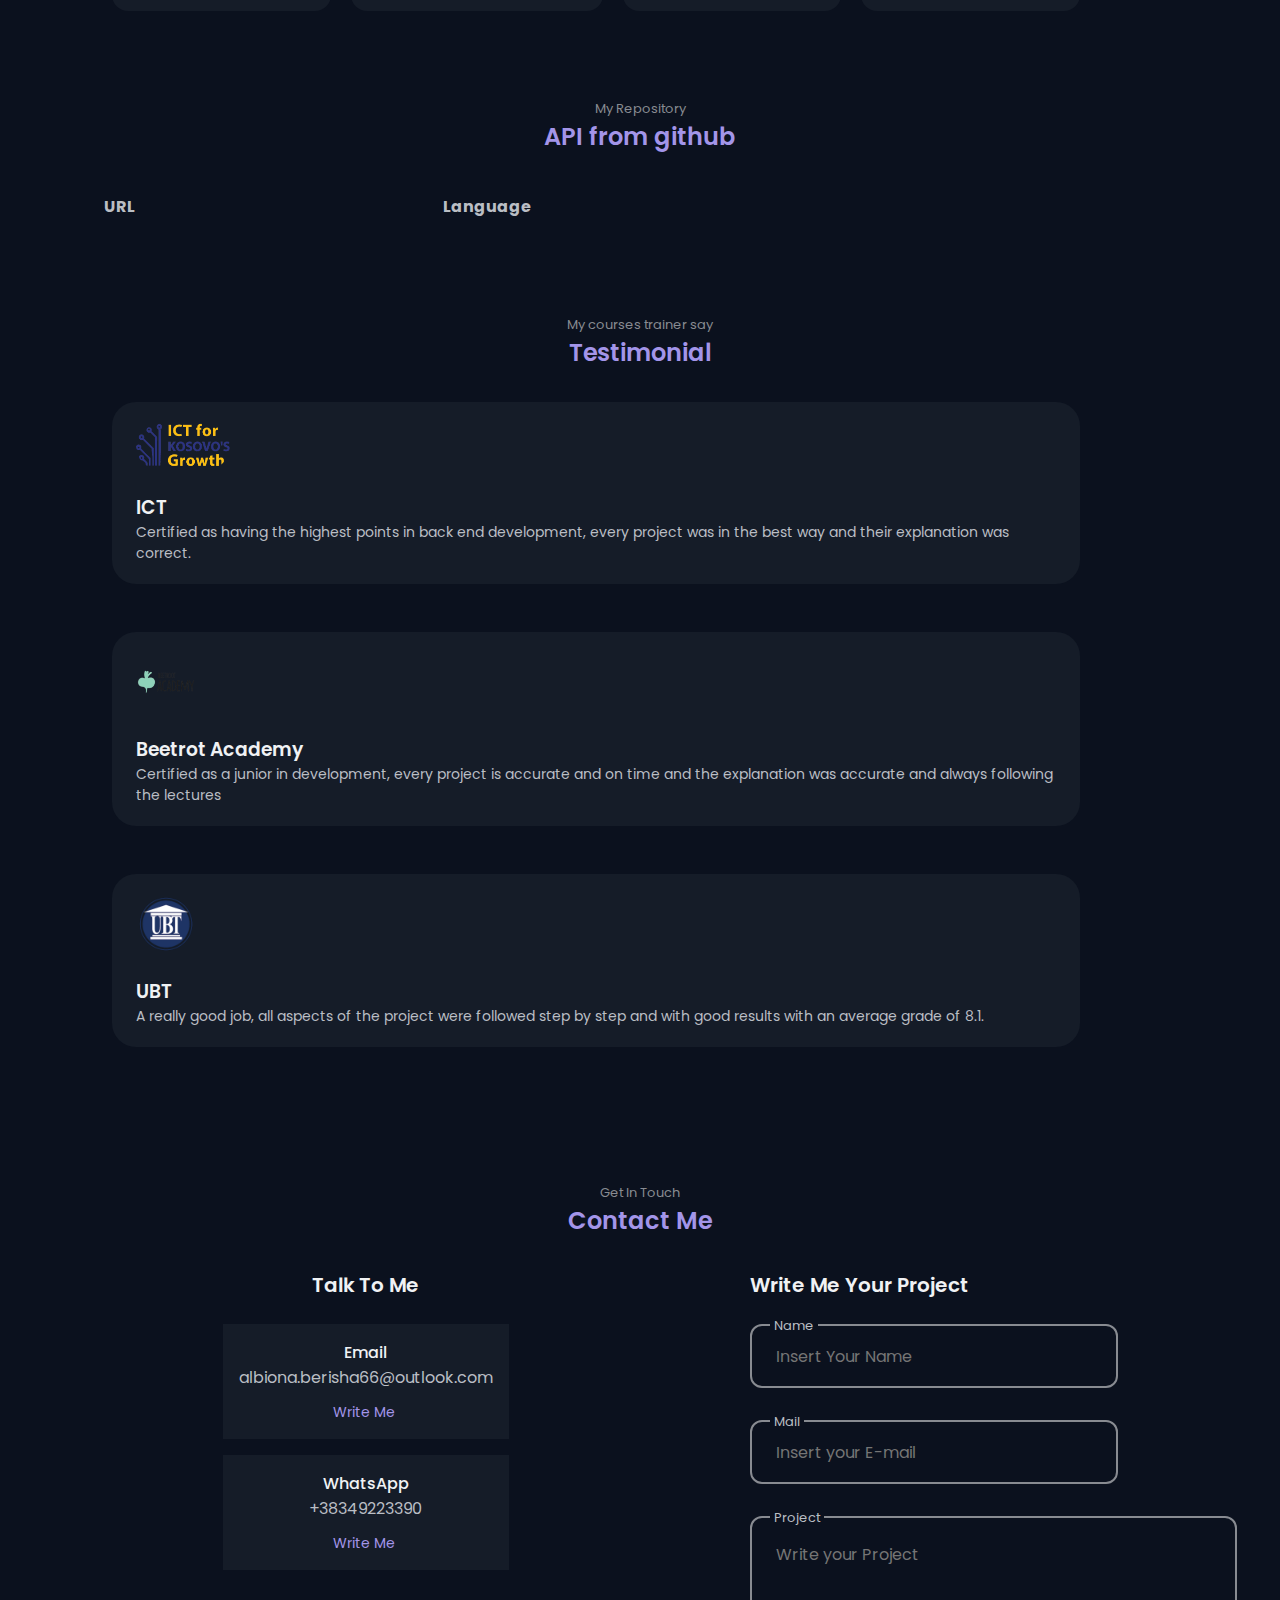
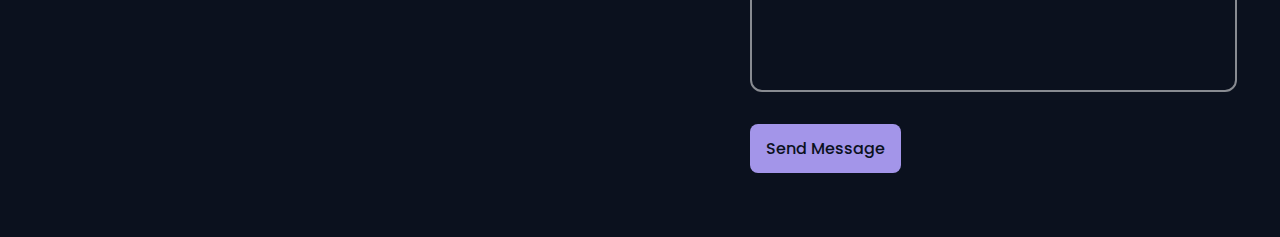
==== commit 755f27d2: "contact finished" ====
--- a/index.html
+++ b/index.html
@@ -559,6 +559,59 @@
 
             <!--=============== CONTACT ===============-->
             <section class="contact section" id="contact">
+                <span class="section__subtitle">Get In Touch</span>
+                <h2 class="section__title">Contact Me</h2>
+
+                <div class="contact__container container grid">
+                    <div class="contact__content">
+                        <h3 class="contact__title">Talk To Me</h3>
+
+                        <div class="contact__info">
+                            <div class="contact__card">
+                                <i class="fas fa-envelope contact__card-icon"></i>
+                                <h3 class="contact__card-title">Email</h3>
+                                <span class="contact__card-data">albiona.berisha66@outlook.com</span>
+
+
+                                <a href="mailto:albiona.berisha66@outlook.com" target="_blank" class="contact__button">
+                                    Write Me  <i class="fas fa-arrow-right contact__button-icon"></i>
+                                </a>
+                            </div>
+
+                            <div class="contact__card">
+                                <i class="fab fa-whatsapp contact__card-icon"></i>                                <h3 class="contact__card-title">WhatsApp</h3>
+                                <span class="contact__card-data">+38349223390</span>
+
+
+                                <a href="https://api.whatsapp.com/send?phone=+38349223390&text=Hello, more information!" target="_blank" class="contact__button">
+                                    Write Me  <i class="fas fa-arrow-right contact__button-icon"></i>
+                                </a>
+                            </div>
+                        </div>
+                    </div>
+
+                    <div class="contact__content">
+                        <h3 class="contact__title">Write Me Your Project</h3>
+
+
+                        <form action="" class="contact__form">
+                            <div class="contact__form-div">
+                                <label for="" class="contact__form-tag">Name</label>
+                                <input type="text" placeholder="Insert Your Name" class="contact__form-input">
+                            </div>
+                            <div class="contact__form-div">
+                                <label for="" class="contact__form-tag">Mail</label>
+                                <input type="email" placeholder="Insert your E-mail" class="contact__form-input">
+                            </div>
+                            <div class="contact__form-div contact__form-area">
+                                <label for="" class="contact__form-tag">Project</label>
+                                <textarea name="" id="" cols="30" rows="10" placeholder="Write your Project" class="contact__form-input" ></textarea>
+                            </div>
+
+                            <button class="button">Send Message</button>
+                        </form>
+                    </div>
+                </div>
                 
             </section>
         </main>
--- a/assets/css/style.css
+++ b/assets/css/style.css
@@ -647,6 +647,102 @@
 
 /*=============== CONTACT ===============*/
 
+.contact__container{
+  display: flex;
+  justify-content: space-around;
+  align-content: center;
+  row-gap: 3rem;
+  padding-bottom: 3rem;
+
+}
+.contact__title{
+  text-align: center;
+  font-size: var(--h3-font-size);
+  margin-bottom: 1.5rem;
+}
+.contact__info{
+  display: grid;
+  gap: 1rem;
+}
+.contact__card{
+  background-color: var(--container-color);
+  padding: 1rem;
+  border: .75rem;
+  text-align: center;
+}
+.contact__card-icon{
+  font-size: 2rem;
+  color: var(--title-color);
+  margin-bottom: .25rem;
+}
+
+.contact__card-title,
+.contact__card-data{
+  font-size: var(--font-medium);
+}
+.contact__card-title{
+  font-weight: var(--font-medium);
+}
+.contact__card-data{
+  display: block;
+  margin-bottom: .75rem;
+}
+.contact__button{
+  color: var(--first-color);
+  font-size: var(--small-font-size);
+  display: flex;
+  align-items: center;
+  justify-content: center;
+  column-gap: .25rem;
+
+}
+
+.contact__button:hover .contact__button-icon{
+  transform: translateX(.25rem);
+}
+
+.contact__button-icon{
+  font-size: 1rem;
+  transition: .4s;
+}
+
+.contact__form-div{
+  position: relative;
+  margin-bottom: 2rem;
+  height: 4rem;
+}
+.contact__form-input{
+  position: absolute;
+  top: 0;
+  left: 0;
+  height: 100%;
+  border: 2px solid var(--text-color-light);
+  background: none;
+  color: var(--text-color);
+  padding: 1.5rem;
+  outline: none;
+  border-radius: .75rem;
+  z-index: 1;
+}
+
+.contact__form-tag{
+  position: absolute;
+  top: -.75rem;
+  left: 1.25rem;
+  font-size: var(--smaller-font-size);
+  padding: .25rem;
+  background-color: var(--body-color);
+  z-index: 10;
+}
+
+.contact__form-area{
+  height: 11rem;
+}
+
+.contact__form-area textarea{
+    resize: none;
+
+}
 
 /*=============== FOOTER ===============*/
 
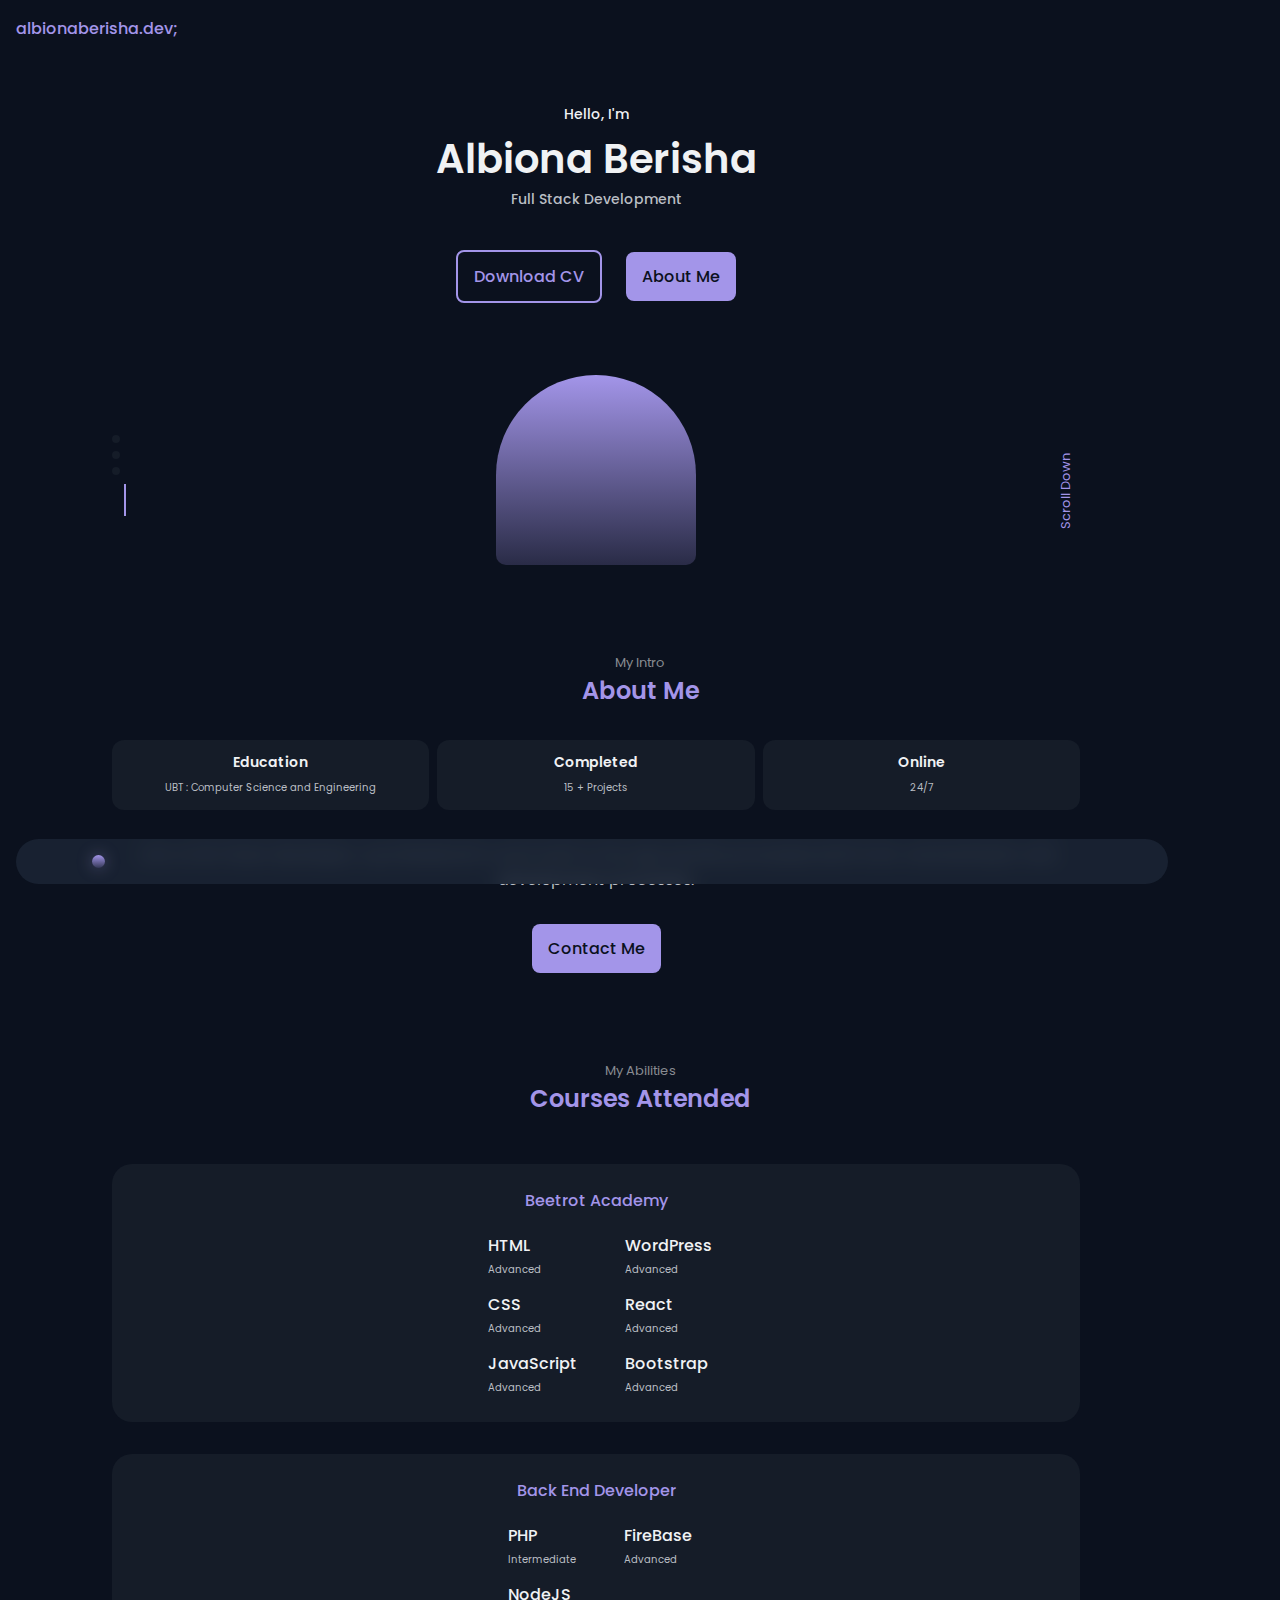
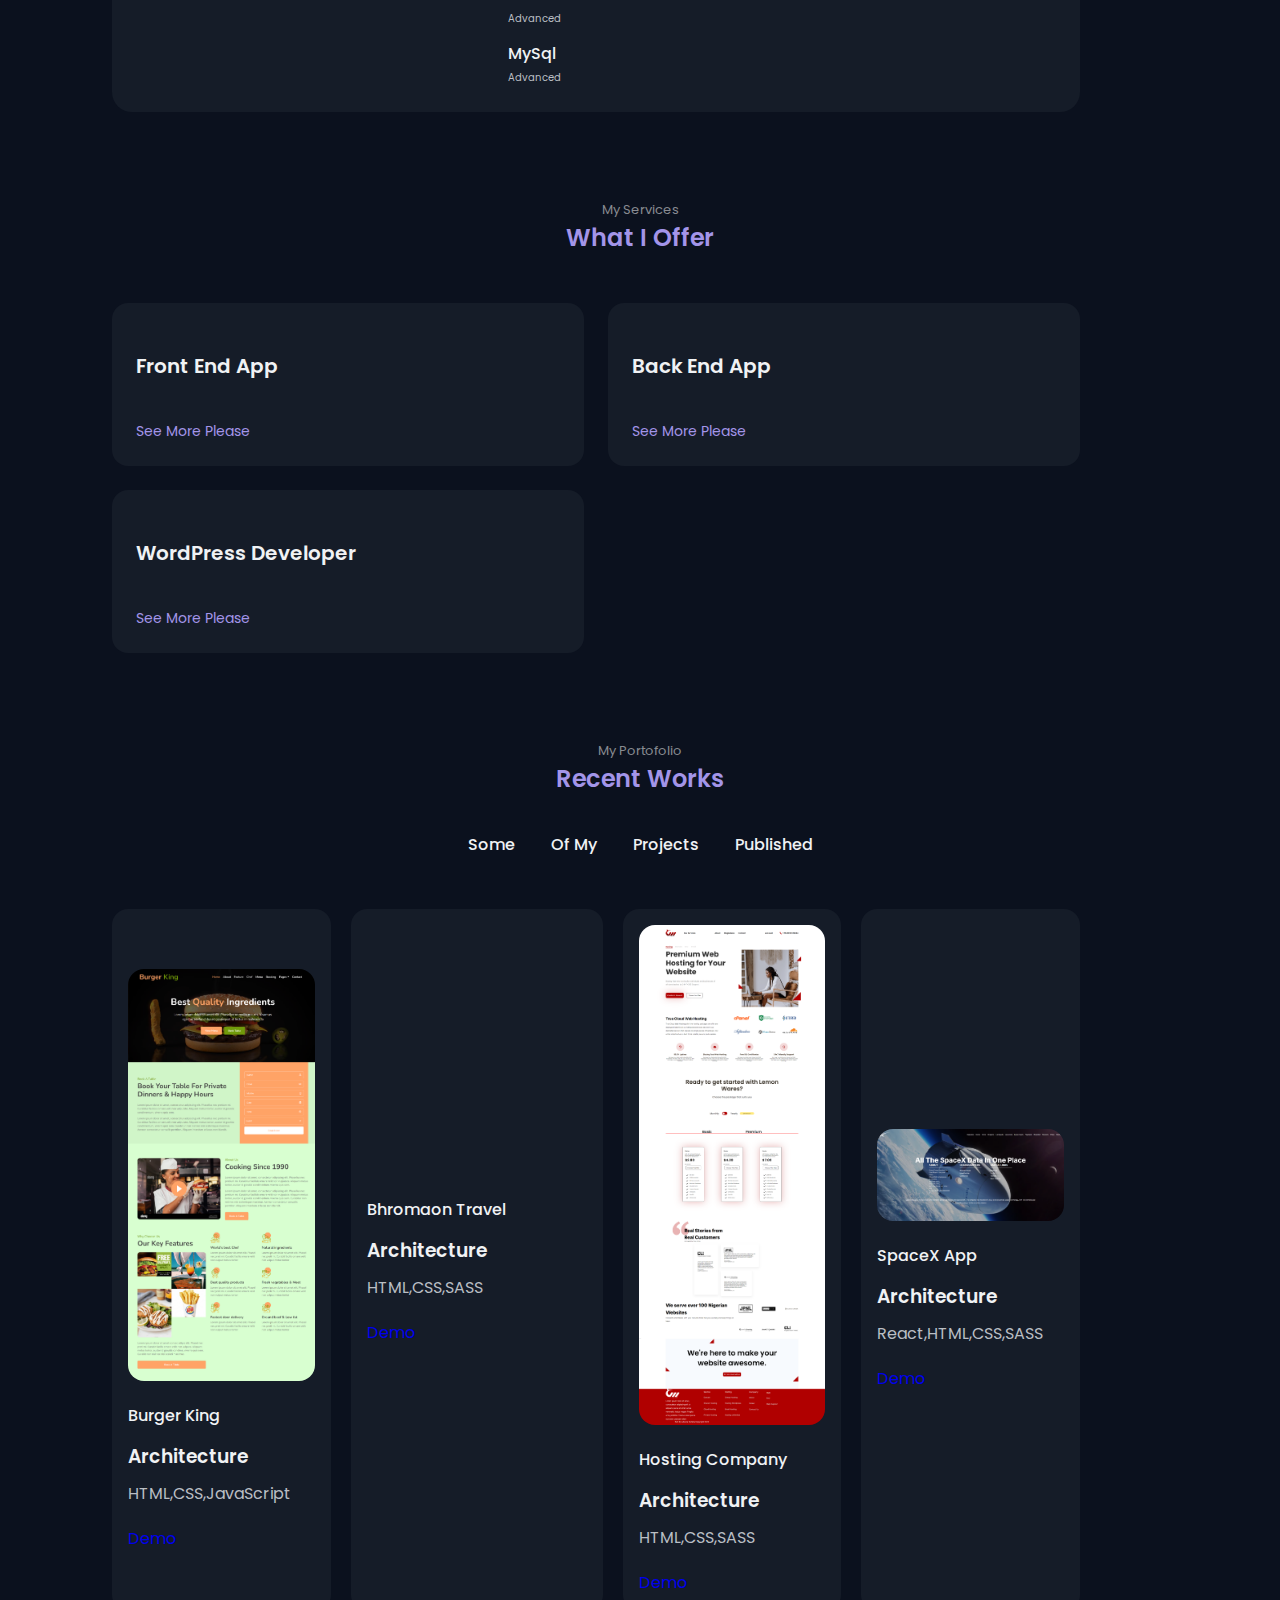
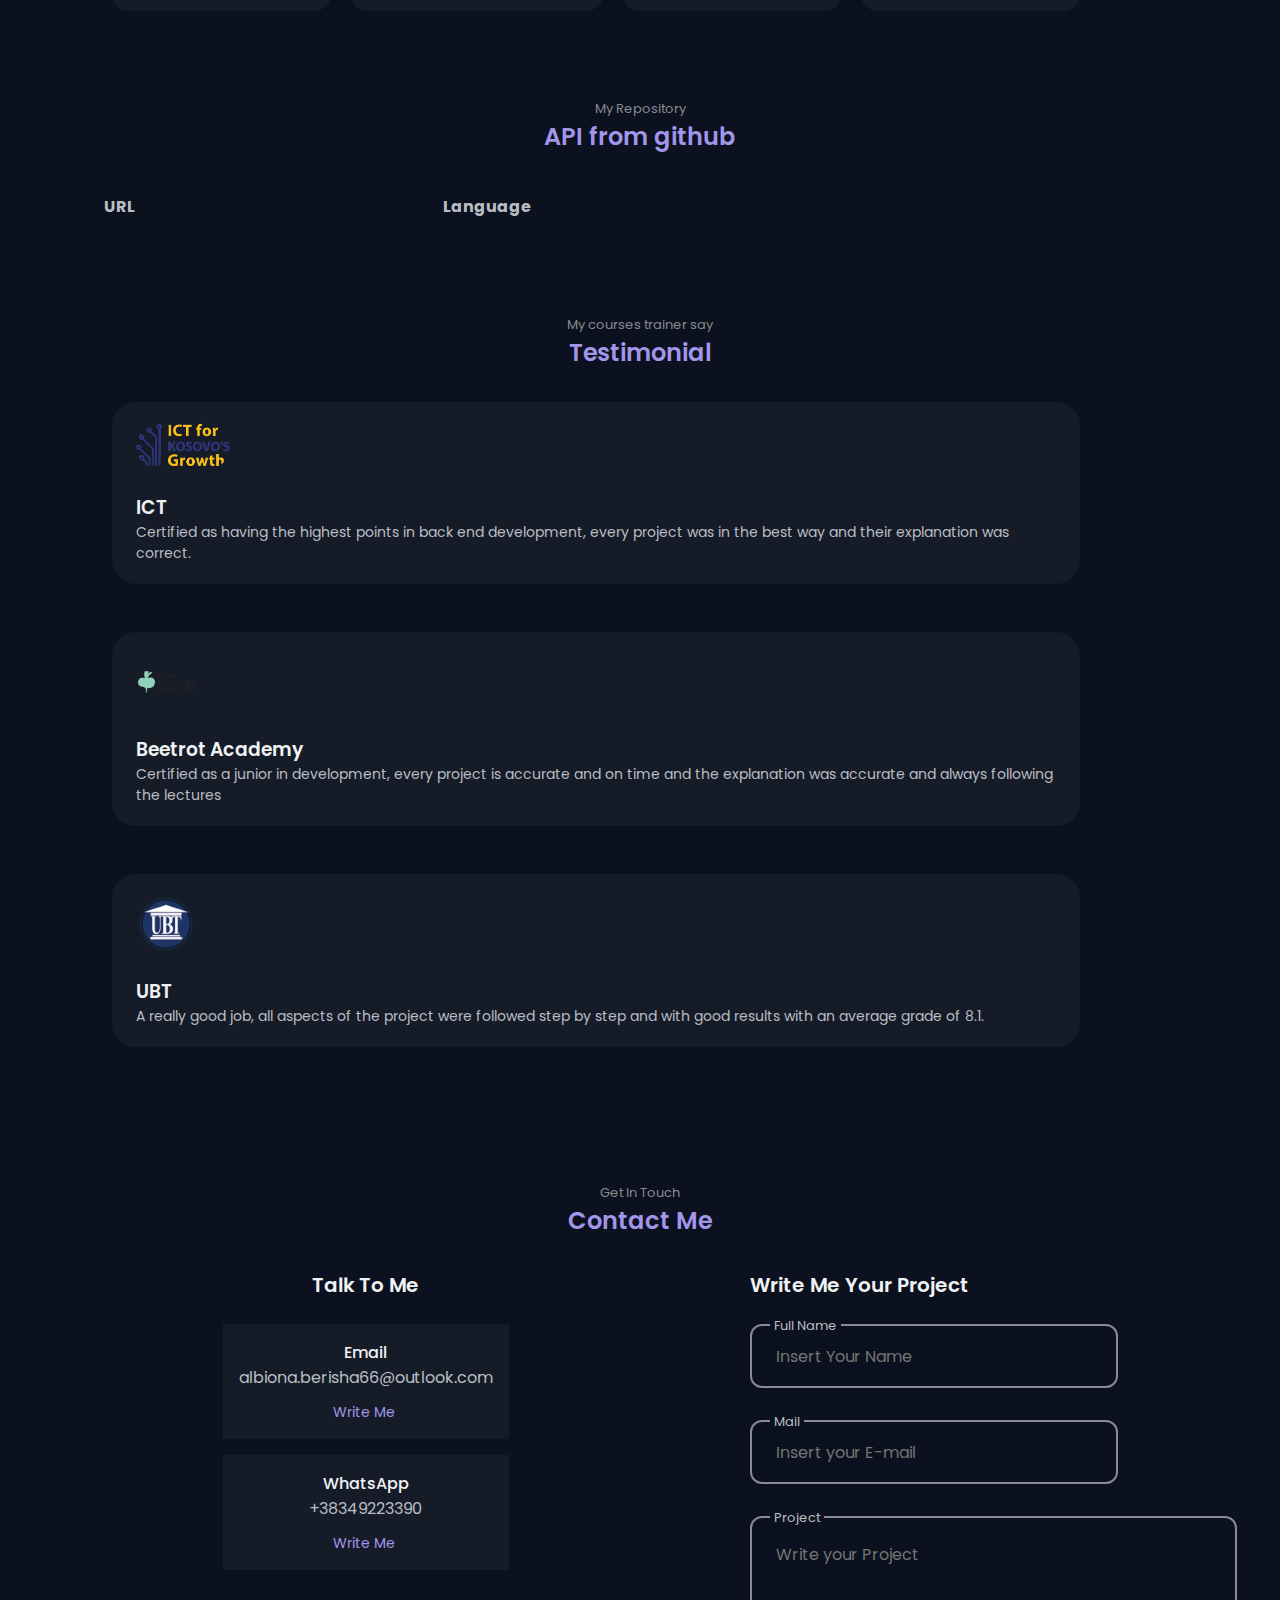
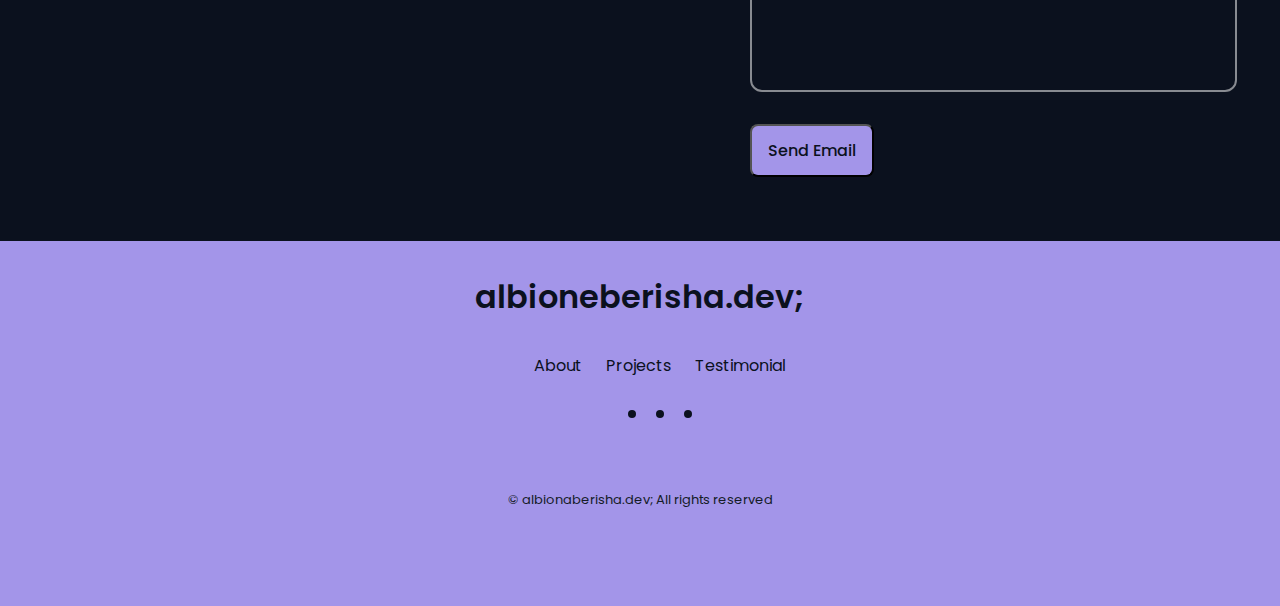
==== commit a8a7a9bb: "footer added and styled" ====
--- a/index.html
+++ b/index.html
@@ -1,3 +1,5 @@
+
+
 <!DOCTYPE html>
     <html lang="en">
     <head>
@@ -46,7 +48,7 @@
     
 
                         <li class="nav__item">
-                            <a href="#contact" class="nav__link">
+                            <a href="contactdatabase.php" class="nav__link">
                                 <i class="fad fa-comment-alt-lines"></i>
                              </a>
                         </li>
@@ -557,7 +559,6 @@
 
             </section>
 
-            <!--=============== CONTACT ===============-->
             <section class="contact section" id="contact">
                 <span class="section__subtitle">Get In Touch</span>
                 <h2 class="section__title">Contact Me</h2>
@@ -594,32 +595,67 @@
                         <h3 class="contact__title">Write Me Your Project</h3>
 
 
-                        <form action="" class="contact__form">
+                        <form action="" method="" class="contact__form">
                             <div class="contact__form-div">
-                                <label for="" class="contact__form-tag">Name</label>
-                                <input type="text" placeholder="Insert Your Name" class="contact__form-input">
+                                <label for="" class="contact__form-tag">Full Name</label>
+                                <input type="text"  placeholder="Insert Your Name"  name="fullname" id="input" class="contact__form-input">
                             </div>
                             <div class="contact__form-div">
                                 <label for="" class="contact__form-tag">Mail</label>
-                                <input type="email" placeholder="Insert your E-mail" class="contact__form-input">
+                                <input type="email" placeholder="Insert your E-mail" name="email" id="input"  class="contact__form-input">
                             </div>
                             <div class="contact__form-div contact__form-area">
                                 <label for="" class="contact__form-tag">Project</label>
-                                <textarea name="" id="" cols="30" rows="10" placeholder="Write your Project" class="contact__form-input" ></textarea>
-                            </div>
-
-                            <button class="button">Send Message</button>
+                                <textarea name="" cols="30" rows="10" name="project" id="email" placeholder="Write your Project" class="contact__form-input" ></textarea>
+                            </div>
+
+                            <input type="button"  class="button" value="Send Email" onclick="sendEmail()">
+
                         </form>
                     </div>
                 </div>
                 
             </section>
-        </main>
 
         <!--=============== FOOTER ===============-->
         <footer class="footer">
+            <div class="footer__container container">
+                <h1 class="footer__title">albioneberisha.dev;</h1>
+
+                <ul class="footer__list">
+                    <li>
+                        <a href="#about" class="footer__link">About</a>
+                    </li>
+                    <li>
+                        <a href="#work" class="footer__link">Projects</a>
+                    </li>
+                    <li>
+                        <a href="#testimonial" class="footer__link">Testimonial</a>
+                    </li>
+                </ul>
+                <ul class="footer__social">
+                    <a href="https://www.facebook.com/" target="_blank" class="footer__social-link">
+                        <i class="fab fa-facebook"></i>
+
+                    </a>
+                    <a href="https://www.instagram.com/" target="_blank" class="footer__social-link">
+                        <i class="fab fa-instagram"></i>
+                        
+                    </a>
+                    <a href="https://twitter.com/" target="_blank" class="footer__social-link">
+                        <i class="fab fa-twitter"></i>
+                        
+                    </a>
+                </ul>
+
+                <span class="footer__copy">
+                    &#169; albionaberisha.dev; All rights reserved
+                </span>
+
+            </div>
             
         </footer>
+
 
         <!--=============== SCROLLREVEAL ===============-->
         <script src=""></script>
--- a/assets/css/style.css
+++ b/assets/css/style.css
@@ -746,9 +746,65 @@
 
 /*=============== FOOTER ===============*/
 
+.footer{
+  background-color: var(--first-color);
+}
+.footer__container{
+  padding: 2rem 0 6rem;
+  margin: 0 auto;
+}
+.footer__title,
+.footer__link{
+  color: var(--body-color);
+}
+
+.footer__title{
+  text-align: center;
+  margin-bottom: 2rem;
+}
+.footer__list{
+  display: flex;
+  justify-content: center;
+  column-gap: 1.5rem;
+  margin-bottom: 2rem;
+}
+
+.footer__social{
+  display: flex;
+  justify-content: center;
+  column-gap: 1.25rem;
+}
+
+.footer__social-link{
+  background-color: var(--body-color);
+  color: var(--first-color);
+  padding: .25rem;
+  border-radius: .25rem;
+  font-size: 1rem;
+  display: inline-flex;
+}
+
+.footer__copy{
+  display: block;
+  margin-top: 4.5rem;
+  color: var(--container-color);
+  text-align: center;
+  font-size: var(--smaller-font-size);
+}
+
 
 /*=============== SCROLL BAR ===============*/
 
+::-webkit-scrollbar{
+  width: .6rem;
+  border-radius: .5rem;
+  background-color: hsl(var(--second-hue), 8%, 38%)
+  ;
+}
+::-webkit-scrollbar-thumb{
+  background-color: hsl(var(--second-hue), 8%, 26%);
+  border-radius: .5rem;
+}
 
 /*=============== BREAKPOINTS ===============*/
 /* For small devices */
